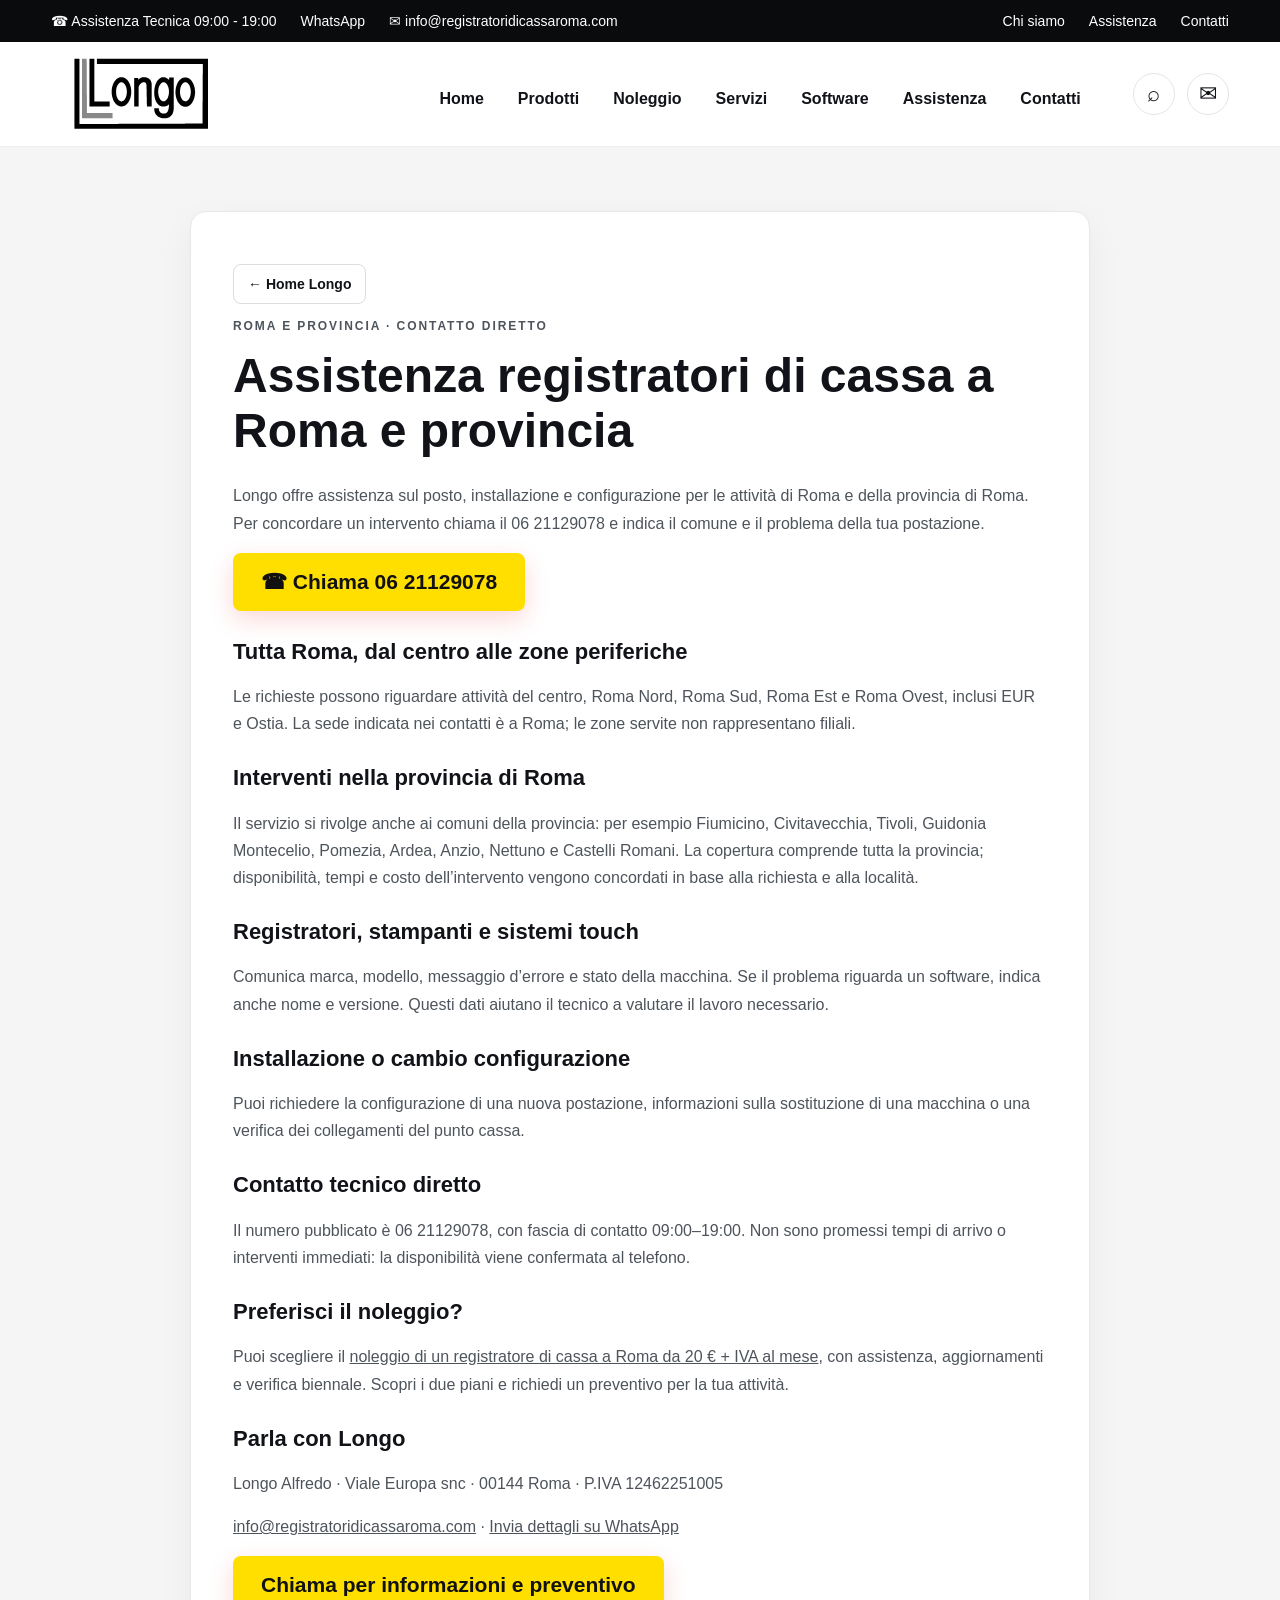
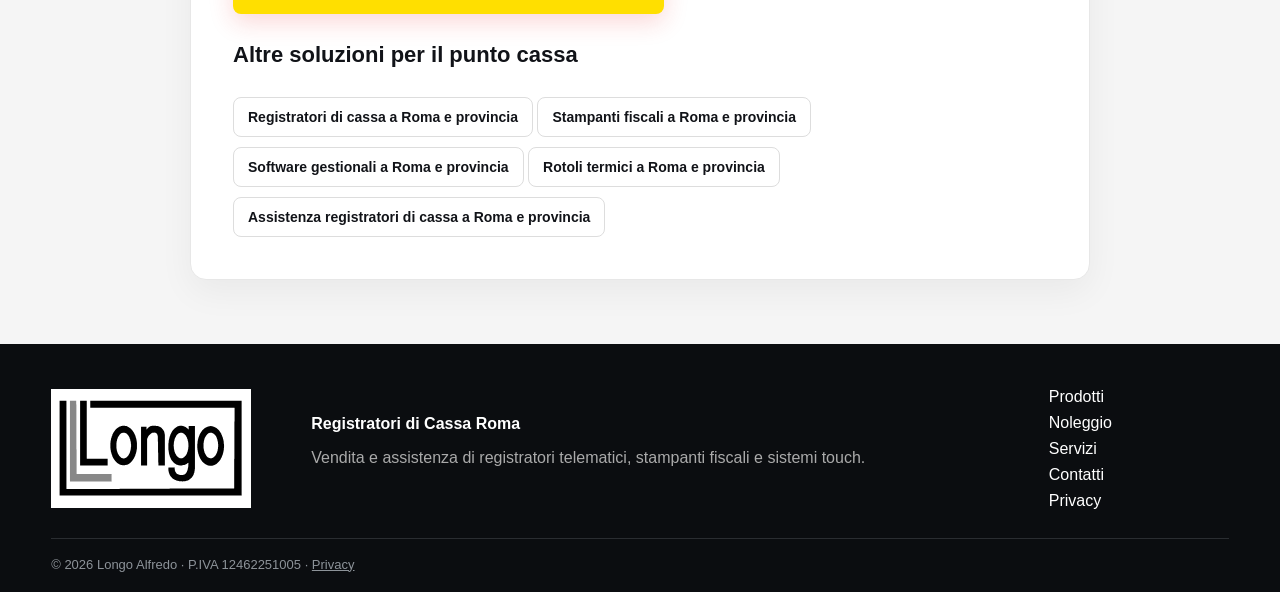
==== assistenza-registratori-roma-provincia.html @ cda4f083 "Ottimizza pagina noleggio per ricerche locali a Roma" ====
<!doctype html><html lang="it"><head><meta charset="utf-8"><meta name="viewport" content="width=device-width,initial-scale=1"><title>Assistenza registratori di cassa a Roma e provincia | Longo</title><meta name="description" content="Assistenza tecnica, installazione e configurazione del punto cassa in tutta Roma e provincia. Contatta Longo al 06 21129078, dalle 09:00 alle 19:00."><meta name="robots" content="index,follow,max-image-preview:large"><link rel="canonical" href="https://www.registratoridicassaroma.com/assistenza-registratori-roma-provincia.html"><link rel="icon" href="assets/logo-longo.svg" type="image/svg+xml"><link rel="stylesheet" href="styles.css"><meta property="og:type" content="website"><meta property="og:locale" content="it_IT"><meta property="og:title" content="Assistenza registratori di cassa a Roma e provincia | Longo"><meta property="og:description" content="Assistenza tecnica, installazione e configurazione del punto cassa in tutta Roma e provincia. Contatta Longo al 06 21129078, dalle 09:00 alle 19:00."><meta property="og:url" content="https://www.registratoridicassaroma.com/assistenza-registratori-roma-provincia.html"><script type="application/ld+json">{"@context":"https://schema.org","@type":"Service","name":"Assistenza registratori di cassa a Roma e provincia","url":"https://www.registratoridicassaroma.com/assistenza-registratori-roma-provincia.html","description":"Assistenza tecnica, installazione e configurazione del punto cassa in tutta Roma e provincia. Contatta Longo al 06 21129078, dalle 09:00 alle 19:00.","areaServed":["Roma","Provincia di Roma"],"provider":{"@type":"LocalBusiness","name":"Longo Registratori di Cassa","url":"https://www.registratoridicassaroma.com/","telephone":"+390621129078","address":{"@type":"PostalAddress","streetAddress":"Viale Europa snc","postalCode":"00144","addressLocality":"Roma","addressCountry":"IT"}}}</script></head><body>
<a class="skip-link" href="index.html#contenuto">Vai al contenuto</a>
<div class="topbar"><div class="container topbar-inner"><div class="top-left"><span>☎ Assistenza Tecnica 09:00 - 19:00</span><a href="https://wa.me/390621129078" target="_blank" rel="noopener">WhatsApp</a><a href="mailto:info@registratoridicassaroma.com">✉ info@registratoridicassaroma.com</a></div><div class="top-right"><a href="index.html#azienda">Chi siamo</a><a href="index.html#assistenza">Assistenza</a><a href="index.html#contatti">Contatti</a></div></div></div>
<header class="header"><div class="container nav-row"><a class="logo" href="index.html#home" aria-label="Longo - Home"><img src="assets/logo-longo.svg" alt="Longo" width="180" height="108"></a><nav id="nav" aria-label="Navigazione principale"><a href="index.html#home">Home</a><a href="index.html#prodotti">Prodotti</a><a href="noleggio-registratori-di-cassa-roma.html">Noleggio</a><a href="index.html#servizi">Servizi</a><a href="index.html#software">Software</a><a href="index.html#assistenza">Assistenza</a><a href="index.html#contatti">Contatti</a></nav><div class="nav-actions"><a href="index.html#prodotti" aria-label="Vai ai prodotti">⌕</a><a href="index.html#contatti" aria-label="Richiedi informazioni">✉</a></div><button id="menu" aria-label="Apri menu" aria-controls="nav" aria-expanded="false">☰</button></div></header>
<main id="contenuto"><section class="legal-page"><div class="container legal-card"><a class="product-link" href="index.html">← Home Longo</a><p class="legal-kicker">ROMA E PROVINCIA · CONTATTO DIRETTO</p><h1>Assistenza registratori di cassa a Roma e provincia</h1><p>Longo offre assistenza sul posto, installazione e configurazione per le attività di Roma e della provincia di Roma. Per concordare un intervento chiama il 06 21129078 e indica il comune e il problema della tua postazione.</p><a class="cta dark" href="tel:+390621129078">☎ Chiama 06 21129078</a><h2>Tutta Roma, dal centro alle zone periferiche</h2><p>Le richieste possono riguardare attività del centro, Roma Nord, Roma Sud, Roma Est e Roma Ovest, inclusi EUR e Ostia. La sede indicata nei contatti è a Roma; le zone servite non rappresentano filiali.</p><h2>Interventi nella provincia di Roma</h2><p>Il servizio si rivolge anche ai comuni della provincia: per esempio Fiumicino, Civitavecchia, Tivoli, Guidonia Montecelio, Pomezia, Ardea, Anzio, Nettuno e Castelli Romani. La copertura comprende tutta la provincia; disponibilità, tempi e costo dell’intervento vengono concordati in base alla richiesta e alla località.</p><h2>Registratori, stampanti e sistemi touch</h2><p>Comunica marca, modello, messaggio d’errore e stato della macchina. Se il problema riguarda un software, indica anche nome e versione. Questi dati aiutano il tecnico a valutare il lavoro necessario.</p><h2>Installazione o cambio configurazione</h2><p>Puoi richiedere la configurazione di una nuova postazione, informazioni sulla sostituzione di una macchina o una verifica dei collegamenti del punto cassa.</p><h2>Contatto tecnico diretto</h2><p>Il numero pubblicato è 06 21129078, con fascia di contatto 09:00–19:00. Non sono promessi tempi di arrivo o interventi immediati: la disponibilità viene confermata al telefono.</p><h2>Preferisci il noleggio?</h2><p>Puoi scegliere il <a href="noleggio-registratori-di-cassa-roma.html">noleggio di un registratore di cassa a Roma da 20 € + IVA al mese</a>, con assistenza, aggiornamenti e verifica biennale. Scopri i due piani e richiedi un preventivo per la tua attività.</p><h2>Parla con Longo</h2><p>Longo Alfredo · Viale Europa snc · 00144 Roma · P.IVA 12462251005</p><p><a href="mailto:info@registratoridicassaroma.com">info@registratoridicassaroma.com</a> · <a href="https://wa.me/390621129078" target="_blank" rel="noopener">Invia dettagli su WhatsApp</a></p><a class="cta dark" href="tel:+390621129078">Chiama per informazioni e preventivo</a><h2>Altre soluzioni per il punto cassa</h2><a class="product-link" href="registratori-di-cassa-roma.html">Registratori di cassa a Roma e provincia</a> <a class="product-link" href="stampanti-fiscali-roma.html">Stampanti fiscali a Roma e provincia</a> <a class="product-link" href="software-gestionali-roma.html">Software gestionali a Roma e provincia</a> <a class="product-link" href="rotoli-termici-roma.html">Rotoli termici a Roma e provincia</a> <a class="product-link" href="assistenza-registratori-roma-provincia.html">Assistenza registratori di cassa a Roma e provincia</a></div></section></main><footer><div class="container footer-row"><img src="assets/logo-longo.svg" alt="Longo" loading="lazy" decoding="async"><div><b>Registratori di Cassa Roma</b><p>Vendita e assistenza di registratori telematici, stampanti fiscali e sistemi touch.</p></div><div><a href="index.html#prodotti">Prodotti</a><a href="noleggio-registratori-di-cassa-roma.html">Noleggio</a><a href="index.html#servizi">Servizi</a><a href="index.html#contatti">Contatti</a><a href="privacy.html">Privacy</a></div></div><div class="container copyright">© 2026 Longo Alfredo · P.IVA 12462251005 · <a href="privacy.html">Privacy</a></div></footer>
<style>.call-mobile{display:none}@media(max-width:768px){body{padding-bottom:76px}.call-mobile{display:block;position:fixed;bottom:0;left:0;right:0;z-index:999;background:#ffdf00;color:#111;text-align:center;padding:18px 12px;font-size:20px;font-weight:800;text-decoration:none;box-shadow:0 -2px 10px #0002;padding-bottom:calc(18px + env(safe-area-inset-bottom))}}</style>
<a class="call-mobile" href="tel:+390621129078" aria-label="Chiama Longo al numero 06 21129078">☎ Chiama ora · 06 21129078</a>
<script src="script.js"></script>
</body>
</html>
---- styles.css ----
:root{--red:#e82020;--black:#0b0d10;--yellow:#ffdf00;--text:#111318;--muted:#5e646c;--line:#e7e7e7}
*{box-sizing:border-box}
html{scroll-behavior:smooth;scroll-padding-top:120px}
body{margin:0;font-family:Arial,Helvetica,sans-serif;color:var(--text);background:#fff}
a{color:inherit;text-decoration:none}
img{display:block;max-width:100%}
.skip-link{position:fixed;left:12px;top:12px;z-index:9999;background:#111;color:#fff;padding:10px 14px;border-radius:8px;transform:translateY(-160%);transition:.2s}
.skip-link:focus{transform:translateY(0)}
a:focus-visible,button:focus-visible{outline:3px solid #1d64d8;outline-offset:3px}
.container{width:min(1410px,92%);margin:auto}
.topbar{background:#090b0d;color:#fff;font-size:14px}
.topbar-inner{min-height:42px;display:flex;align-items:center;justify-content:space-between;gap:20px}
.top-left,.top-right{display:flex;align-items:center;gap:24px}
.topbar a:hover{color:#ffdf00}
.header{position:sticky;top:0;z-index:50;background:#fff;border-bottom:1px solid #eee}
.nav-row{height:104px;display:flex;align-items:center;gap:36px}
.logo{width:180px;flex:0 0 auto}
.logo img{width:100%;height:88px;object-fit:contain;background:#fff}
nav{display:flex;gap:34px;align-items:center;margin-left:auto}
nav a{font-weight:700;font-size:16px;padding:38px 0 28px;position:relative}
nav a.active,nav a:hover{color:var(--red)}
nav a.active:after{content:"";position:absolute;left:0;right:0;bottom:18px;height:3px;background:var(--red)}
.nav-actions{display:flex;gap:12px;margin-left:16px}
.nav-actions a{display:grid;place-items:center;width:42px;height:42px;border:1px solid #e6e6e6;border-radius:50%;font-size:22px;transition:.2s}
.nav-actions a:hover{background:#111;color:#fff;border-color:#111}
#menu{display:none;border:0;background:#111;color:#fff;border-radius:8px;font-size:24px;padding:8px 11px}
.hero{position:relative;background:linear-gradient(90deg,#fff 0%,#fff 42%,#f4f1ec 73%,#e6ded2 100%);overflow:hidden}
.hero-contact-overlay{position:absolute;z-index:4;left:max(4%,calc((100% - 1410px)/2));top:50%;transform:translateY(-50%);display:flex;flex-direction:column;gap:12px;min-width:390px;padding:27px 30px 28px;color:#fff;background:linear-gradient(135deg,rgba(9,11,14,.94),rgba(22,24,28,.82));border:1px solid rgba(255,255,255,.2);border-left:5px solid var(--red);border-radius:14px;box-shadow:0 18px 50px rgba(0,0,0,.38);backdrop-filter:blur(12px)}
.hero-contact-kicker{font-size:12px;font-weight:900;letter-spacing:.18em;color:#ffdf00}
.hero-contact-overlay a{display:flex;align-items:center;gap:12px;color:#fff;line-height:1.15}
.hero-contact-overlay a:hover{color:#ffdf00}
.hero-contact-icon{display:grid;place-items:center;flex:0 0 38px;width:38px;height:38px;border-radius:50%;background:var(--red);font-size:18px}
.hero-contact-overlay b{font-size:clamp(24px,2vw,34px);letter-spacing:-.02em}
.hero-contact-overlay .hero-email b{font-size:17px;letter-spacing:0}
.hero-grid{min-height:500px;display:grid;grid-template-columns:1fr 1.18fr;align-items:center}
.hero-copy{padding:54px 0 34px}
.hero-copy h1{font-size:clamp(54px,5.2vw,84px);line-height:.96;letter-spacing:-4px;margin:0 0 20px;max-width:720px}
.hero-copy h1 strong{display:block;color:var(--red);font-weight:800}
.hero-copy>p{font-size:23px;line-height:1.4;max-width:690px;margin:0 0 28px}
.cta{display:inline-flex;gap:18px;align-items:center;background:linear-gradient(180deg,#f32929,#df1616);color:#fff;font-size:21px;font-weight:800;border-radius:8px;padding:17px 28px;box-shadow:0 8px 24px rgba(232,32,32,.18)}
.cta:hover{transform:translateY(-1px)}
.hero-benefits{display:flex;gap:34px;flex-wrap:wrap;margin-top:48px}
.hero-benefits div{display:flex;flex-direction:column;gap:2px}
.hero-benefits b{font-size:17px}
.hero-benefits small{font-size:15px;color:#42474d}
.hero-visual{position:relative;min-height:500px;display:grid;place-items:center;background:radial-gradient(circle at 68% 56%,rgba(255,255,255,.85),transparent 42%)}
.hero-visual:after{content:"";position:absolute;inset:0;background:linear-gradient(90deg,rgba(255,255,255,.72),rgba(255,255,255,0) 22%);pointer-events:none}
.visual-glow{position:absolute;width:72%;height:72%;border-radius:50%;background:rgba(255,255,255,.7);filter:blur(28px)}
.hero-visual img{position:relative;z-index:2;width:min(620px,85%);max-height:420px;object-fit:contain;filter:drop-shadow(0 26px 30px rgba(0,0,0,.26))}
.hero-note{position:absolute;z-index:3;right:18px;top:125px;color:#fff;font-size:44px;line-height:1.05;font-family:cursive;font-style:italic;text-align:left;text-shadow:0 2px 7px rgba(0,0,0,.4)}
.hero-note:after{content:"";display:block;width:190px;height:6px;background:var(--red);margin-top:18px;transform:rotate(-8deg)}
.brand-strip{background:linear-gradient(180deg,#f7f8fa 0%,#fff 100%);border-top:1px solid #eceef1;border-bottom:1px solid #e3e6ea;padding:26px 0}
.brands-row{min-height:0;display:grid;grid-template-columns:repeat(6,minmax(0,1fr));align-items:stretch;gap:16px}
.brand-slot,.brand-slot.think{height:92px;display:flex;align-items:center;justify-content:center;padding:16px 20px;background:#fff;border:1px solid #e3e6ea;border-radius:12px;box-shadow:0 5px 18px rgba(11,13,16,.055);transition:transform .2s ease,box-shadow .2s ease,border-color .2s ease}
.brand-slot:hover{transform:translateY(-3px);border-color:#d5d9df;box-shadow:0 10px 24px rgba(11,13,16,.1)}
.brand-slot img,.brand-slot.think img{display:block;width:100%;height:54px;max-width:180px;max-height:54px;object-fit:contain}
.brand-slot.think{background:#111;border-color:#111}
.brand-slot.wordmark{flex-direction:column;line-height:1}
.brand-slot.wordmark b{font-size:27px}
.brand-slot.wordmark small{margin-top:8px;font-size:12px;font-weight:800;color:#555}
.categories{padding:26px 0 58px}
.category-grid{display:grid;grid-template-columns:repeat(4,1fr);gap:22px}
.category-card{height:220px;border-radius:9px;overflow:hidden;position:relative;background:#222}
.category-card img{width:100%;height:100%;object-fit:cover;background:#efe9df}
.category-card .shade{position:absolute;inset:0;background:linear-gradient(90deg,rgba(0,0,0,.78),rgba(0,0,0,.12))}
.category-card h2{position:absolute;left:24px;bottom:50px;color:#fff;font-size:31px;line-height:1.05;margin:0}
.category-card span{position:absolute;left:22px;bottom:18px;width:43px;height:43px;border-radius:50%;background:#fff;color:#111;display:grid;place-items:center;font-size:26px}
.dark-card{background:linear-gradient(145deg,#3a3026,#181818)}
.drawer-art{position:absolute;left:18%;right:8%;bottom:35px;height:84px;background:#111;border-radius:8px;box-shadow:0 18px 24px rgba(0,0,0,.4)}
.drawer-art:after{content:"";position:absolute;width:14px;height:14px;border:3px solid #aa7a38;border-radius:50%;left:55%;top:34px}
.section-title span,.software span,.assistance span,.contact span{font-size:13px;color:var(--red);font-weight:900;letter-spacing:.16em}
.section-title h2,.software h2,.assistance h2,.contact h2{font-size:42px;line-height:1.05;margin:8px 0 28px}
.products-section{padding:70px 0;background:#f7f7f7}
.product-grid{display:grid;grid-template-columns:repeat(3,1fr);gap:22px}
.product-grid article{background:#fff;border:1px solid var(--line);border-radius:14px;padding:22px;box-shadow:0 10px 28px rgba(0,0,0,.05);display:flex;flex-direction:column}
.product-grid img{height:230px;width:100%;object-fit:contain}
.product-grid b{color:var(--red);font-size:12px;letter-spacing:.12em}
.product-grid h3{font-size:25px;margin:7px 0}
.product-grid p{color:var(--muted);flex:1}
.product-link{display:inline-flex;align-items:center;justify-content:center;margin-top:10px;border:1px solid #ddd;border-radius:8px;padding:11px 14px;font-weight:800;font-size:14px}
.product-link:hover{border-color:#111;background:#111;color:#fff}
.services{padding:72px 0}
.service-grid{display:grid;grid-template-columns:repeat(4,1fr);gap:18px}
.service-grid article{border:1px solid var(--line);padding:25px;border-radius:12px}
.service-grid article>b{font-size:28px;color:var(--red)}
.service-grid h3{font-size:22px;margin:10px 0 5px}
.service-grid p{color:var(--muted);margin:0}
.software{padding:60px 0;background:#111;color:#fff}
.split{display:flex;align-items:center;justify-content:space-between;gap:40px}
.software p,.assistance p{font-size:18px;max-width:700px}
.cta.dark{background:var(--yellow);color:#111}
.assistance{padding:64px 0;background:#f3f3f3}
.phone-card{display:flex;align-items:center;gap:10px;background:#fff;border:2px solid #1b873d;border-radius:12px;padding:16px 22px;color:#126f34;font-size:24px}
.phone-card small{font-size:13px;color:#555}
.contact{padding:70px 0;background:var(--yellow)}
.contact-grid{display:grid;grid-template-columns:1fr 1fr;gap:60px;align-items:center}
.contact p{font-size:18px;line-height:1.6}
.contact-cards{display:grid;gap:14px}
.contact-cards a{background:#fff;border-radius:10px;padding:18px 20px;display:flex;flex-direction:column}
.contact-cards small{font-size:11px;color:#777;letter-spacing:.12em}
.contact-cards b{font-size:20px}
footer{background:#0b0d10;color:#fff;padding:44px 0 20px}
.footer-row{display:grid;grid-template-columns:220px 1fr 180px;gap:40px;align-items:center}
.footer-row img{width:200px;background:var(--yellow)}
.footer-row p{color:#aaa;max-width:620px}
.footer-row>div:last-child{display:flex;flex-direction:column;gap:8px}
.copyright{border-top:1px solid #2a2d31;margin-top:28px;padding-top:18px;color:#8d9399;font-size:13px}
.copyright a{text-decoration:underline}
.legal-page{background:#f5f5f5;padding:64px 0}
.legal-card{max-width:900px;background:#fff;border:1px solid var(--line);border-radius:16px;padding:42px;box-shadow:0 12px 35px rgba(0,0,0,.05)}
.legal-kicker{color:var(--red);font-size:12px;font-weight:900;letter-spacing:.16em}
.legal-card h1{font-size:48px;margin:8px 0 24px}
.legal-card h2{font-size:22px;margin-top:28px}
.legal-card p{color:#4e545b;line-height:1.7}
.legal-card p a{text-decoration:underline}
.legal-note{font-size:13px}
@media(max-width:1180px){nav{gap:18px}
.nav-actions{display:none}
.hero-grid{grid-template-columns:1fr 1fr}
.hero-copy h1{font-size:58px}
.hero-note{font-size:34px}
.brands-row{grid-template-columns:repeat(3,minmax(0,1fr));padding:0}
.category-grid{grid-template-columns:repeat(2,1fr)}
}
@media(max-width:820px){.top-right{display:none}
.hero-contact-overlay{left:4%;right:4%;top:auto;bottom:12px;transform:none;min-width:0;padding:12px 14px;gap:7px;border-left-width:4px;border-radius:10px}
.hero-contact-kicker{display:none}
.hero-contact-overlay a{gap:8px}
.hero-contact-icon{flex-basis:30px;width:30px;height:30px;font-size:14px}
.hero-contact-overlay b{font-size:19px}
.hero-contact-overlay .hero-email b{font-size:13px}
.top-left{gap:12px;flex-wrap:wrap;padding:8px 0}
.nav-row{height:84px}
.logo{width:150px}
.logo img{height:70px}
#menu{display:block;margin-left:auto}
nav{display:none;position:absolute;top:84px;left:4%;right:4%;background:#fff;border:1px solid #eee;border-radius:10px;padding:12px;flex-direction:column;align-items:stretch;box-shadow:0 16px 30px rgba(0,0,0,.12)}
nav.open{display:flex}
nav a{padding:12px}
nav a.active:after{display:none}
.hero-grid{grid-template-columns:1fr}
.hero-copy{padding-top:40px}
.hero-visual{min-height:380px}
.hero-note{right:12px;top:80px}
.hero-benefits{margin-top:32px}
.brands-row{grid-template-columns:repeat(2,minmax(0,1fr))}
.category-grid,.product-grid,.service-grid,.contact-grid{grid-template-columns:1fr}
.split{flex-direction:column;align-items:flex-start}
.footer-row{grid-template-columns:1fr}
.footer-row img{width:170px}
.legal-card{padding:28px}
.legal-card h1{font-size:38px}
}
@media(max-width:520px){.top-left a:nth-child(3){display:none}
.hero-copy h1{font-size:44px;letter-spacing:-2px}
.hero-copy>p{font-size:18px}
.hero-note{font-size:27px}
.hero-benefits{display:grid;grid-template-columns:1fr 1fr;gap:16px}
.brand-strip{padding:18px 0}
.brands-row{grid-template-columns:repeat(2,minmax(0,1fr));gap:10px}
.brand-slot,.brand-slot.think{height:78px;padding:12px 14px}
.brand-slot img,.brand-slot.think img{height:46px;max-height:46px}
.brand-slot.wordmark b{font-size:20px}
.category-card{height:190px}
.category-card h2{font-size:26px}
.section-title h2,.software h2,.assistance h2,.contact h2{font-size:34px}
.contact-cards b{font-size:16px;word-break:break-word}
.legal-card h1{font-size:32px}
}

/* Noleggio */
.rental-home{background:#111;color:#fff;padding:42px 0}.rental-home p{font-size:18px;line-height:1.6;max-width:850px}.rental-home .section-title span{color:#ffdf00}.rental-home h2{margin-bottom:18px}
.rental-hero{padding:64px 0;background:#f5f5f5}.rental-intro{display:grid;grid-template-columns:1.25fr 1fr;gap:48px;align-items:center}.rental-intro h1{font-size:clamp(32px,4vw,58px);line-height:1.08;margin:14px 0 24px}.rental-intro p{font-size:18px;line-height:1.65}.rental-intro img{width:100%;height:auto;max-height:420px;object-fit:contain;border-radius:16px}.rental-section{padding:64px 0}.rental-light{background:#f5f5f5}.rental-plans{display:grid;grid-template-columns:1fr 1fr;gap:24px}.rental-plan{border:2px solid #ddd;border-radius:16px;padding:32px}.rental-plus{border-color:#111;background:#111;color:#fff}.rental-plus .legal-kicker{color:#ffdf00}.rental-plan h3{font-size:26px;margin:12px 0}.rental-price{font-size:48px;font-weight:800;margin:18px 0}.rental-price span{font-size:18px;font-weight:400;display:block}.rental-plan li{margin:12px 0;line-height:1.5}.rental-plan p:not(.rental-price){line-height:1.6}.rental-note{font-size:16px;line-height:1.6;color:#555}.rental-reading{max-width:940px}.rental-reading h2{font-size:32px;line-height:1.2;margin:32px 0 18px}.rental-reading p,.rental-reading li{font-size:18px;line-height:1.7}.rental-reading li{margin-bottom:18px}.rental-faq details{padding:20px 0;border-bottom:1px solid #ddd}.rental-faq summary{font-size:18px;font-weight:700;cursor:pointer}.rental-faq details p{margin-bottom:0}
@media(min-width:821px) and (max-width:1020px){nav{gap:12px}.nav-row{gap:18px}.logo{width:140px}nav a{font-size:14px}}
@media(max-width:820px){.rental-intro,.rental-plans{grid-template-columns:1fr}.rental-hero,.rental-section{padding:40px 0}.rental-intro{gap:28px}.rental-plan{padding:24px}.rental-intro img{max-height:280px}.rental-intro .cta,.rental-reading .cta{font-size:18px;padding:16px 20px}.rental-reading h2{font-size:28px}}
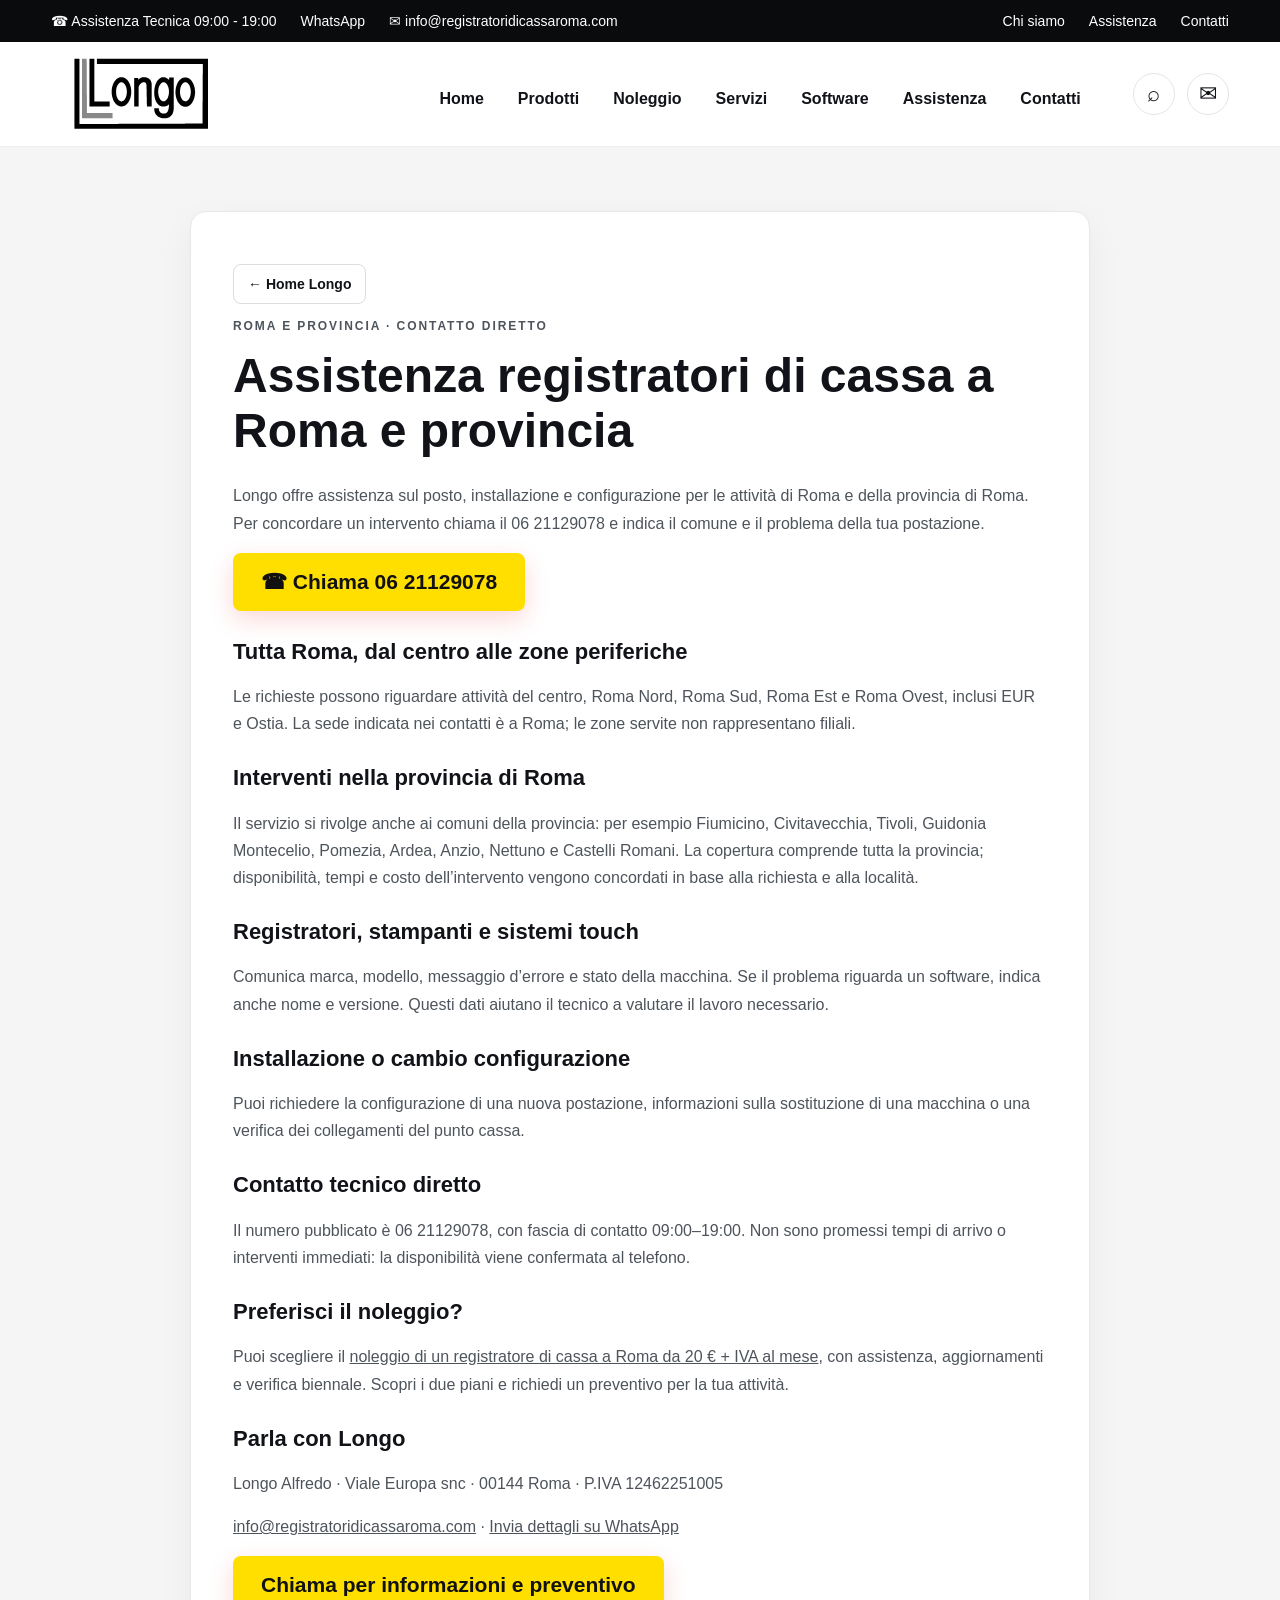
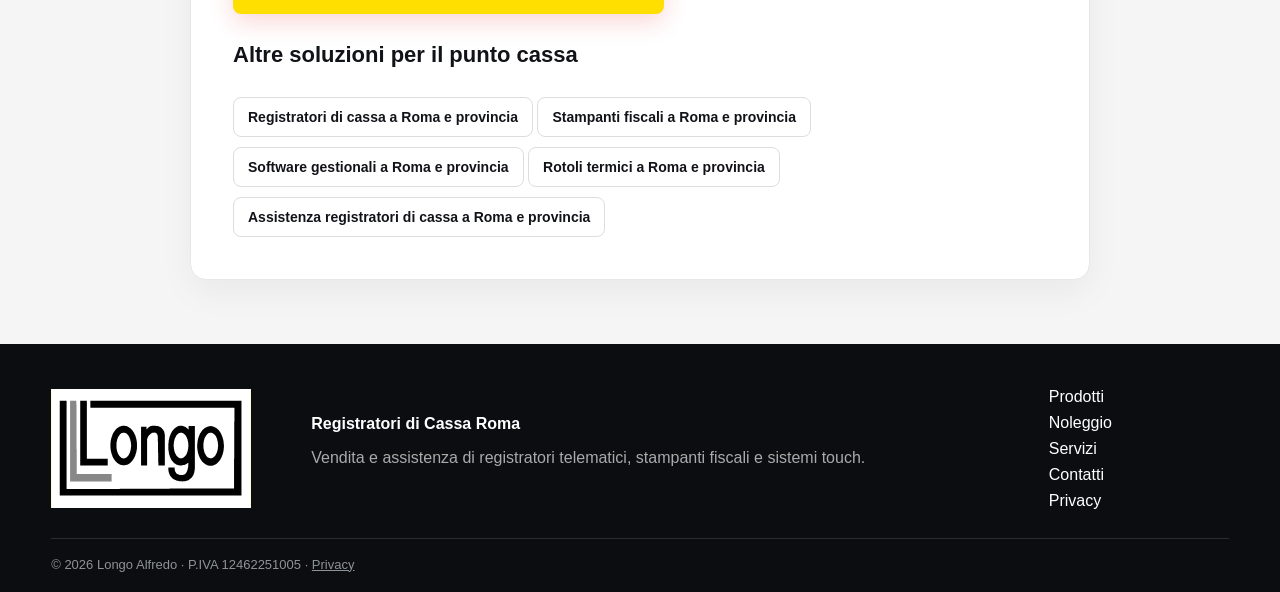
==== commit 57ba4e7b: "Aggiungi BreadcrumbList alle cinque pagine servizio" ====
--- a/assistenza-registratori-roma-provincia.html
+++ b/assistenza-registratori-roma-provincia.html
@@ -1,5 +1,5 @@
-<!doctype html><html lang="it"><head><meta charset="utf-8"><meta name="viewport" content="width=device-width,initial-scale=1"><title>Assistenza registratori di cassa a Roma e provincia | Longo</title><meta name="description" content="Assistenza tecnica, installazione e configurazione del punto cassa in tutta Roma e provincia. Contatta Longo al 06 21129078, dalle 09:00 alle 19:00."><meta name="robots" content="index,follow,max-image-preview:large"><link rel="canonical" href="https://www.registratoridicassaroma.com/assistenza-registratori-roma-provincia.html"><link rel="icon" href="assets/logo-longo.svg" type="image/svg+xml"><link rel="stylesheet" href="styles.css"><meta property="og:type" content="website"><meta property="og:locale" content="it_IT"><meta property="og:title" content="Assistenza registratori di cassa a Roma e provincia | Longo"><meta property="og:description" content="Assistenza tecnica, installazione e configurazione del punto cassa in tutta Roma e provincia. Contatta Longo al 06 21129078, dalle 09:00 alle 19:00."><meta property="og:url" content="https://www.registratoridicassaroma.com/assistenza-registratori-roma-provincia.html"><script type="application/ld+json">{"@context":"https://schema.org","@type":"Service","name":"Assistenza registratori di cassa a Roma e provincia","url":"https://www.registratoridicassaroma.com/assistenza-registratori-roma-provincia.html","description":"Assistenza tecnica, installazione e configurazione del punto cassa in tutta Roma e provincia. Contatta Longo al 06 21129078, dalle 09:00 alle 19:00.","areaServed":["Roma","Provincia di Roma"],"provider":{"@type":"LocalBusiness","name":"Longo Registratori di Cassa","url":"https://www.registratoridicassaroma.com/","telephone":"+390621129078","address":{"@type":"PostalAddress","streetAddress":"Viale Europa snc","postalCode":"00144","addressLocality":"Roma","addressCountry":"IT"}}}</script></head><body>
-<a class="skip-link" href="index.html#contenuto">Vai al contenuto</a>
+<!doctype html><html lang="it"><head><meta charset="utf-8"><meta name="viewport" content="width=device-width,initial-scale=1"><title>Assistenza registratori di cassa a Roma e provincia | Longo</title><meta name="description" content="Assistenza tecnica, installazione e configurazione del punto cassa in tutta Roma e provincia. Contatta Longo al 06 21129078, dalle 09:00 alle 19:00."><meta name="robots" content="index,follow,max-image-preview:large"><link rel="canonical" href="https://www.registratoridicassaroma.com/assistenza-registratori-roma-provincia.html"><link rel="icon" href="assets/logo-longo.svg" type="image/svg+xml"><link rel="stylesheet" href="styles.css"><meta property="og:type" content="website"><meta property="og:locale" content="it_IT"><meta property="og:title" content="Assistenza registratori di cassa a Roma e provincia | Longo"><meta property="og:description" content="Assistenza tecnica, installazione e configurazione del punto cassa in tutta Roma e provincia. Contatta Longo al 06 21129078, dalle 09:00 alle 19:00."><meta property="og:url" content="https://www.registratoridicassaroma.com/assistenza-registratori-roma-provincia.html"><script type="application/ld+json">{"@context":"https://schema.org","@type":"Service","name":"Assistenza registratori di cassa a Roma e provincia","url":"https://www.registratoridicassaroma.com/assistenza-registratori-roma-provincia.html","description":"Assistenza tecnica, installazione e configurazione del punto cassa in tutta Roma e provincia. Contatta Longo al 06 21129078, dalle 09:00 alle 19:00.","areaServed":["Roma","Provincia di Roma"],"provider":{"@type":"LocalBusiness","name":"Longo Registratori di Cassa","url":"https://www.registratoridicassaroma.com/","telephone":"+390621129078","address":{"@type":"PostalAddress","streetAddress":"Viale Europa snc","postalCode":"00144","addressLocality":"Roma","addressCountry":"IT"}}}</script><script type="application/ld+json">{"@context":"https://schema.org","@type":"BreadcrumbList","itemListElement":[{"@type":"ListItem","position":1,"name":"Home","item":"https://www.registratoridicassaroma.com/"},{"@type":"ListItem","position":2,"name":"Assistenza registratori di cassa a Roma e provincia","item":"https://www.registratoridicassaroma.com/assistenza-registratori-roma-provincia.html"}]}</script></head><body>
+<a class="skip-link" href="#contenuto">Vai al contenuto</a>
 <div class="topbar"><div class="container topbar-inner"><div class="top-left"><span>☎ Assistenza Tecnica 09:00 - 19:00</span><a href="https://wa.me/390621129078" target="_blank" rel="noopener">WhatsApp</a><a href="mailto:info@registratoridicassaroma.com">✉ info@registratoridicassaroma.com</a></div><div class="top-right"><a href="index.html#azienda">Chi siamo</a><a href="index.html#assistenza">Assistenza</a><a href="index.html#contatti">Contatti</a></div></div></div>
 <header class="header"><div class="container nav-row"><a class="logo" href="index.html#home" aria-label="Longo - Home"><img src="assets/logo-longo.svg" alt="Longo" width="180" height="108"></a><nav id="nav" aria-label="Navigazione principale"><a href="index.html#home">Home</a><a href="index.html#prodotti">Prodotti</a><a href="noleggio-registratori-di-cassa-roma.html">Noleggio</a><a href="index.html#servizi">Servizi</a><a href="index.html#software">Software</a><a href="index.html#assistenza">Assistenza</a><a href="index.html#contatti">Contatti</a></nav><div class="nav-actions"><a href="index.html#prodotti" aria-label="Vai ai prodotti">⌕</a><a href="index.html#contatti" aria-label="Richiedi informazioni">✉</a></div><button id="menu" aria-label="Apri menu" aria-controls="nav" aria-expanded="false">☰</button></div></header>
 <main id="contenuto"><section class="legal-page"><div class="container legal-card"><a class="product-link" href="index.html">← Home Longo</a><p class="legal-kicker">ROMA E PROVINCIA · CONTATTO DIRETTO</p><h1>Assistenza registratori di cassa a Roma e provincia</h1><p>Longo offre assistenza sul posto, installazione e configurazione per le attività di Roma e della provincia di Roma. Per concordare un intervento chiama il 06 21129078 e indica il comune e il problema della tua postazione.</p><a class="cta dark" href="tel:+390621129078">☎ Chiama 06 21129078</a><h2>Tutta Roma, dal centro alle zone periferiche</h2><p>Le richieste possono riguardare attività del centro, Roma Nord, Roma Sud, Roma Est e Roma Ovest, inclusi EUR e Ostia. La sede indicata nei contatti è a Roma; le zone servite non rappresentano filiali.</p><h2>Interventi nella provincia di Roma</h2><p>Il servizio si rivolge anche ai comuni della provincia: per esempio Fiumicino, Civitavecchia, Tivoli, Guidonia Montecelio, Pomezia, Ardea, Anzio, Nettuno e Castelli Romani. La copertura comprende tutta la provincia; disponibilità, tempi e costo dell’intervento vengono concordati in base alla richiesta e alla località.</p><h2>Registratori, stampanti e sistemi touch</h2><p>Comunica marca, modello, messaggio d’errore e stato della macchina. Se il problema riguarda un software, indica anche nome e versione. Questi dati aiutano il tecnico a valutare il lavoro necessario.</p><h2>Installazione o cambio configurazione</h2><p>Puoi richiedere la configurazione di una nuova postazione, informazioni sulla sostituzione di una macchina o una verifica dei collegamenti del punto cassa.</p><h2>Contatto tecnico diretto</h2><p>Il numero pubblicato è 06 21129078, con fascia di contatto 09:00–19:00. Non sono promessi tempi di arrivo o interventi immediati: la disponibilità viene confermata al telefono.</p><h2>Preferisci il noleggio?</h2><p>Puoi scegliere il <a href="noleggio-registratori-di-cassa-roma.html">noleggio di un registratore di cassa a Roma da 20 € + IVA al mese</a>, con assistenza, aggiornamenti e verifica biennale. Scopri i due piani e richiedi un preventivo per la tua attività.</p><h2>Parla con Longo</h2><p>Longo Alfredo · Viale Europa snc · 00144 Roma · P.IVA 12462251005</p><p><a href="mailto:info@registratoridicassaroma.com">info@registratoridicassaroma.com</a> · <a href="https://wa.me/390621129078" target="_blank" rel="noopener">Invia dettagli su WhatsApp</a></p><a class="cta dark" href="tel:+390621129078">Chiama per informazioni e preventivo</a><h2>Altre soluzioni per il punto cassa</h2><a class="product-link" href="registratori-di-cassa-roma.html">Registratori di cassa a Roma e provincia</a> <a class="product-link" href="stampanti-fiscali-roma.html">Stampanti fiscali a Roma e provincia</a> <a class="product-link" href="software-gestionali-roma.html">Software gestionali a Roma e provincia</a> <a class="product-link" href="rotoli-termici-roma.html">Rotoli termici a Roma e provincia</a> <a class="product-link" href="assistenza-registratori-roma-provincia.html">Assistenza registratori di cassa a Roma e provincia</a></div></section></main><footer><div class="container footer-row"><img src="assets/logo-longo.svg" alt="Longo" loading="lazy" decoding="async"><div><b>Registratori di Cassa Roma</b><p>Vendita e assistenza di registratori telematici, stampanti fiscali e sistemi touch.</p></div><div><a href="index.html#prodotti">Prodotti</a><a href="noleggio-registratori-di-cassa-roma.html">Noleggio</a><a href="index.html#servizi">Servizi</a><a href="index.html#contatti">Contatti</a><a href="privacy.html">Privacy</a></div></div><div class="container copyright">© 2026 Longo Alfredo · P.IVA 12462251005 · <a href="privacy.html">Privacy</a></div></footer>
--- a/styles.css
+++ b/styles.css
@@ -101,7 +101,7 @@
 .contact-cards b{font-size:20px}
 footer{background:#0b0d10;color:#fff;padding:44px 0 20px}
 .footer-row{display:grid;grid-template-columns:220px 1fr 180px;gap:40px;align-items:center}
-.footer-row img{width:200px;background:var(--yellow)}
+.footer-row img{width:200px;height:auto;object-fit:contain;background:var(--yellow)}
 .footer-row p{color:#aaa;max-width:620px}
 .footer-row>div:last-child{display:flex;flex-direction:column;gap:8px}
 .copyright{border-top:1px solid #2a2d31;margin-top:28px;padding-top:18px;color:#8d9399;font-size:13px}
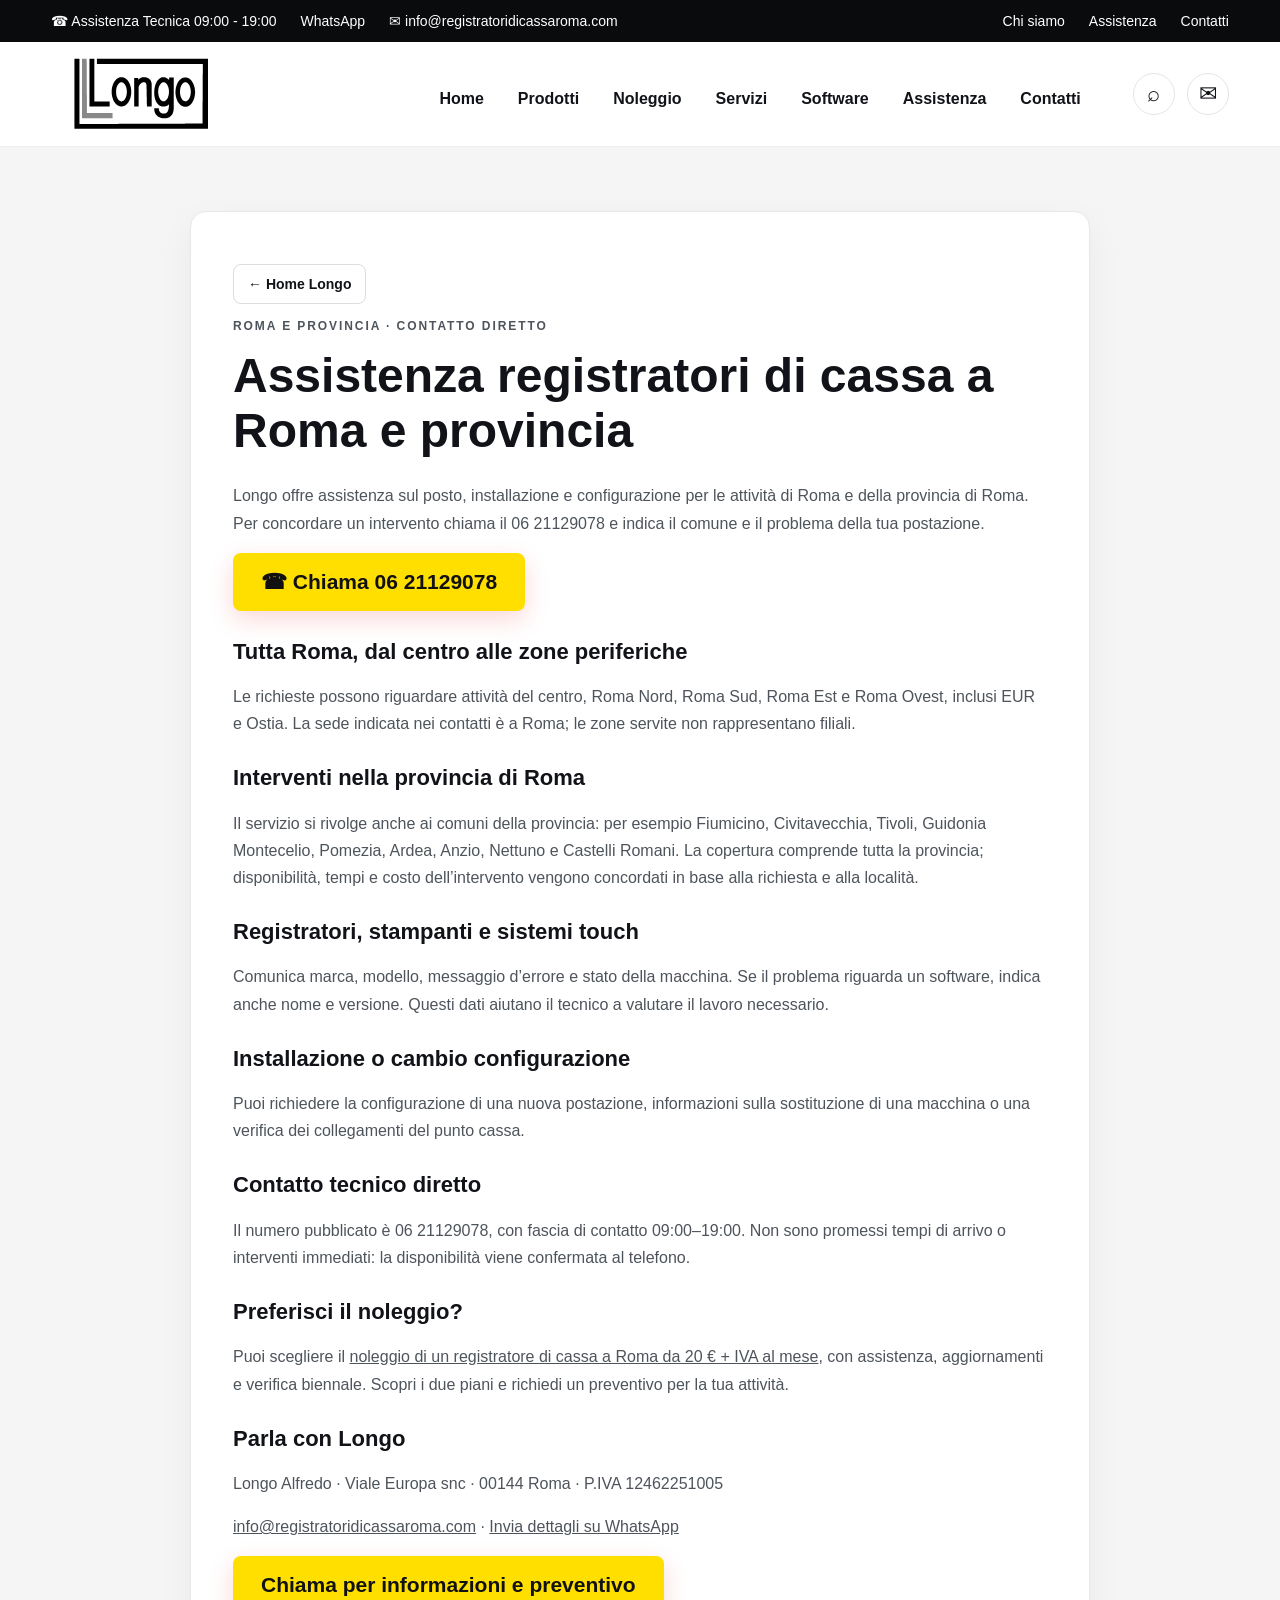
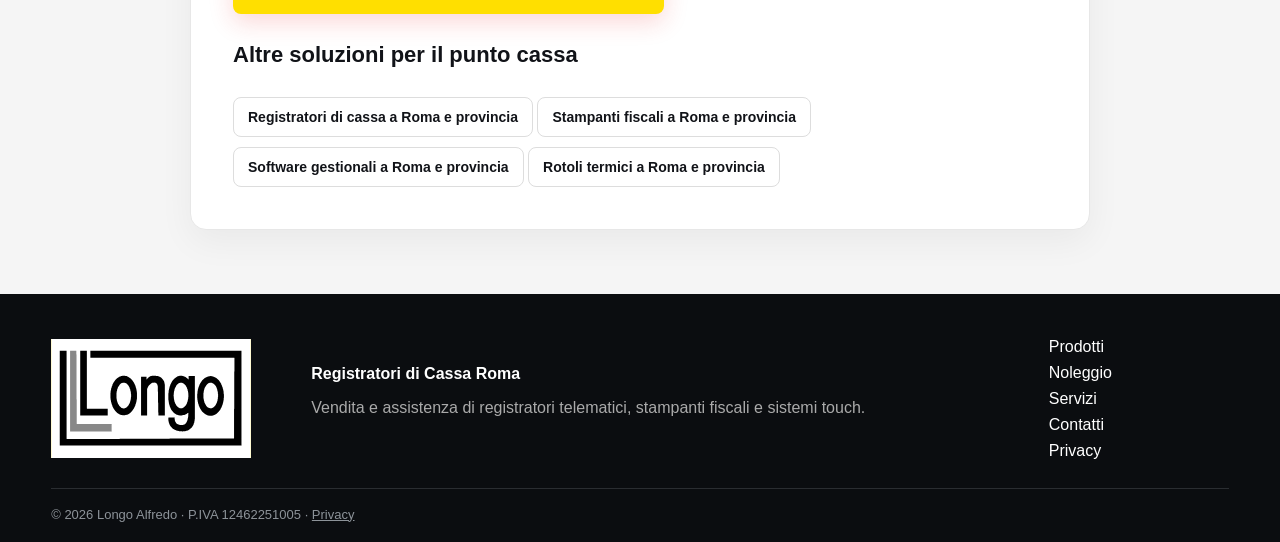
==== commit 1fd259c5: "Correggi CTA software e rimuovi self-link dalle pagine servizio" ====
--- a/assistenza-registratori-roma-provincia.html
+++ b/assistenza-registratori-roma-provincia.html
@@ -1,8 +1,19 @@
-<!doctype html><html lang="it"><head><meta charset="utf-8"><meta name="viewport" content="width=device-width,initial-scale=1"><title>Assistenza registratori di cassa a Roma e provincia | Longo</title><meta name="description" content="Assistenza tecnica, installazione e configurazione del punto cassa in tutta Roma e provincia. Contatta Longo al 06 21129078, dalle 09:00 alle 19:00."><meta name="robots" content="index,follow,max-image-preview:large"><link rel="canonical" href="https://www.registratoridicassaroma.com/assistenza-registratori-roma-provincia.html"><link rel="icon" href="assets/logo-longo.svg" type="image/svg+xml"><link rel="stylesheet" href="styles.css"><meta property="og:type" content="website"><meta property="og:locale" content="it_IT"><meta property="og:title" content="Assistenza registratori di cassa a Roma e provincia | Longo"><meta property="og:description" content="Assistenza tecnica, installazione e configurazione del punto cassa in tutta Roma e provincia. Contatta Longo al 06 21129078, dalle 09:00 alle 19:00."><meta property="og:url" content="https://www.registratoridicassaroma.com/assistenza-registratori-roma-provincia.html"><script type="application/ld+json">{"@context":"https://schema.org","@type":"Service","name":"Assistenza registratori di cassa a Roma e provincia","url":"https://www.registratoridicassaroma.com/assistenza-registratori-roma-provincia.html","description":"Assistenza tecnica, installazione e configurazione del punto cassa in tutta Roma e provincia. Contatta Longo al 06 21129078, dalle 09:00 alle 19:00.","areaServed":["Roma","Provincia di Roma"],"provider":{"@type":"LocalBusiness","name":"Longo Registratori di Cassa","url":"https://www.registratoridicassaroma.com/","telephone":"+390621129078","address":{"@type":"PostalAddress","streetAddress":"Viale Europa snc","postalCode":"00144","addressLocality":"Roma","addressCountry":"IT"}}}</script><script type="application/ld+json">{"@context":"https://schema.org","@type":"BreadcrumbList","itemListElement":[{"@type":"ListItem","position":1,"name":"Home","item":"https://www.registratoridicassaroma.com/"},{"@type":"ListItem","position":2,"name":"Assistenza registratori di cassa a Roma e provincia","item":"https://www.registratoridicassaroma.com/assistenza-registratori-roma-provincia.html"}]}</script></head><body>
+<!doctype html><html lang="it"><head><meta charset="utf-8"><meta name="viewport" content="width=device-width,initial-scale=1"><title>Assistenza registratori di cassa a Roma e provincia | Longo</title><meta name="description" content="Assistenza tecnica, installazione e configurazione del punto cassa in tutta Roma e provincia. Contatta Longo al 06 21129078, dalle 09:00 alle 19:00."><meta name="robots" content="index,follow,max-image-preview:large"><link rel="canonical" href="https://www.registratoridicassaroma.com/assistenza-registratori-roma-provincia.html"><link rel="icon" href="assets/logo-longo.svg" type="image/svg+xml"><link rel="stylesheet" href="styles.css"><meta property="og:type" content="website"><meta property="og:locale" content="it_IT"><meta property="og:title" content="Assistenza registratori di cassa a Roma e provincia | Longo"><meta property="og:description" content="Assistenza tecnica, installazione e configurazione del punto cassa in tutta Roma e provincia. Contatta Longo al 06 21129078, dalle 09:00 alle 19:00."><meta property="og:url" content="https://www.registratoridicassaroma.com/assistenza-registratori-roma-provincia.html"><script type="application/ld+json">{"@context":"https://schema.org","@type":"Service","name":"Assistenza registratori di cassa a Roma e provincia","url":"https://www.registratoridicassaroma.com/assistenza-registratori-roma-provincia.html","description":"Assistenza tecnica, installazione e configurazione del punto cassa in tutta Roma e provincia. Contatta Longo al 06 21129078, dalle 09:00 alle 19:00.","areaServed":["Roma","Provincia di Roma"],"provider":{"@type":"LocalBusiness","name":"Longo Registratori di Cassa","url":"https://www.registratoridicassaroma.com/","telephone":"+390621129078","address":{"@type":"PostalAddress","streetAddress":"Viale Europa snc","postalCode":"00144","addressLocality":"Roma","addressCountry":"IT"}}}</script><script type="application/ld+json">{"@context":"https://schema.org","@type":"BreadcrumbList","itemListElement":[{"@type":"ListItem","position":1,"name":"Home","item":"https://www.registratoridicassaroma.com/"},{"@type":"ListItem","position":2,"name":"Assistenza registratori di cassa a Roma e provincia","item":"https://www.registratoridicassaroma.com/assistenza-registratori-roma-provincia.html"}]}</script><meta property="og:site_name" content="Longo Registratori di Cassa">
+<meta property="og:image" content="https://www.registratoridicassaroma.com/assets/hero-home-2026-09-18.webp">
+<meta property="og:image:type" content="image/webp">
+<meta property="og:image:width" content="1672">
+<meta property="og:image:height" content="942">
+<meta property="og:image:alt" content="Sistema touch POS con stampante fiscale e cassetto portadenaro">
+<meta name="twitter:card" content="summary_large_image">
+<meta name="twitter:title" content="Assistenza registratori di cassa a Roma e provincia | Longo">
+<meta name="twitter:description" content="Assistenza tecnica, installazione e configurazione del punto cassa in tutta Roma e provincia. Contatta Longo al 06 21129078, dalle 09:00 alle 19:00.">
+<meta name="twitter:image" content="https://www.registratoridicassaroma.com/assets/hero-home-2026-09-18.webp">
+<meta name="twitter:image:alt" content="Sistema touch POS con stampante fiscale e cassetto portadenaro">
+</head><body>
 <a class="skip-link" href="#contenuto">Vai al contenuto</a>
 <div class="topbar"><div class="container topbar-inner"><div class="top-left"><span>☎ Assistenza Tecnica 09:00 - 19:00</span><a href="https://wa.me/390621129078" target="_blank" rel="noopener">WhatsApp</a><a href="mailto:info@registratoridicassaroma.com">✉ info@registratoridicassaroma.com</a></div><div class="top-right"><a href="index.html#azienda">Chi siamo</a><a href="index.html#assistenza">Assistenza</a><a href="index.html#contatti">Contatti</a></div></div></div>
 <header class="header"><div class="container nav-row"><a class="logo" href="index.html#home" aria-label="Longo - Home"><img src="assets/logo-longo.svg" alt="Longo" width="180" height="108"></a><nav id="nav" aria-label="Navigazione principale"><a href="index.html#home">Home</a><a href="index.html#prodotti">Prodotti</a><a href="noleggio-registratori-di-cassa-roma.html">Noleggio</a><a href="index.html#servizi">Servizi</a><a href="index.html#software">Software</a><a href="index.html#assistenza">Assistenza</a><a href="index.html#contatti">Contatti</a></nav><div class="nav-actions"><a href="index.html#prodotti" aria-label="Vai ai prodotti">⌕</a><a href="index.html#contatti" aria-label="Richiedi informazioni">✉</a></div><button id="menu" aria-label="Apri menu" aria-controls="nav" aria-expanded="false">☰</button></div></header>
-<main id="contenuto"><section class="legal-page"><div class="container legal-card"><a class="product-link" href="index.html">← Home Longo</a><p class="legal-kicker">ROMA E PROVINCIA · CONTATTO DIRETTO</p><h1>Assistenza registratori di cassa a Roma e provincia</h1><p>Longo offre assistenza sul posto, installazione e configurazione per le attività di Roma e della provincia di Roma. Per concordare un intervento chiama il 06 21129078 e indica il comune e il problema della tua postazione.</p><a class="cta dark" href="tel:+390621129078">☎ Chiama 06 21129078</a><h2>Tutta Roma, dal centro alle zone periferiche</h2><p>Le richieste possono riguardare attività del centro, Roma Nord, Roma Sud, Roma Est e Roma Ovest, inclusi EUR e Ostia. La sede indicata nei contatti è a Roma; le zone servite non rappresentano filiali.</p><h2>Interventi nella provincia di Roma</h2><p>Il servizio si rivolge anche ai comuni della provincia: per esempio Fiumicino, Civitavecchia, Tivoli, Guidonia Montecelio, Pomezia, Ardea, Anzio, Nettuno e Castelli Romani. La copertura comprende tutta la provincia; disponibilità, tempi e costo dell’intervento vengono concordati in base alla richiesta e alla località.</p><h2>Registratori, stampanti e sistemi touch</h2><p>Comunica marca, modello, messaggio d’errore e stato della macchina. Se il problema riguarda un software, indica anche nome e versione. Questi dati aiutano il tecnico a valutare il lavoro necessario.</p><h2>Installazione o cambio configurazione</h2><p>Puoi richiedere la configurazione di una nuova postazione, informazioni sulla sostituzione di una macchina o una verifica dei collegamenti del punto cassa.</p><h2>Contatto tecnico diretto</h2><p>Il numero pubblicato è 06 21129078, con fascia di contatto 09:00–19:00. Non sono promessi tempi di arrivo o interventi immediati: la disponibilità viene confermata al telefono.</p><h2>Preferisci il noleggio?</h2><p>Puoi scegliere il <a href="noleggio-registratori-di-cassa-roma.html">noleggio di un registratore di cassa a Roma da 20 € + IVA al mese</a>, con assistenza, aggiornamenti e verifica biennale. Scopri i due piani e richiedi un preventivo per la tua attività.</p><h2>Parla con Longo</h2><p>Longo Alfredo · Viale Europa snc · 00144 Roma · P.IVA 12462251005</p><p><a href="mailto:info@registratoridicassaroma.com">info@registratoridicassaroma.com</a> · <a href="https://wa.me/390621129078" target="_blank" rel="noopener">Invia dettagli su WhatsApp</a></p><a class="cta dark" href="tel:+390621129078">Chiama per informazioni e preventivo</a><h2>Altre soluzioni per il punto cassa</h2><a class="product-link" href="registratori-di-cassa-roma.html">Registratori di cassa a Roma e provincia</a> <a class="product-link" href="stampanti-fiscali-roma.html">Stampanti fiscali a Roma e provincia</a> <a class="product-link" href="software-gestionali-roma.html">Software gestionali a Roma e provincia</a> <a class="product-link" href="rotoli-termici-roma.html">Rotoli termici a Roma e provincia</a> <a class="product-link" href="assistenza-registratori-roma-provincia.html">Assistenza registratori di cassa a Roma e provincia</a></div></section></main><footer><div class="container footer-row"><img src="assets/logo-longo.svg" alt="Longo" loading="lazy" decoding="async"><div><b>Registratori di Cassa Roma</b><p>Vendita e assistenza di registratori telematici, stampanti fiscali e sistemi touch.</p></div><div><a href="index.html#prodotti">Prodotti</a><a href="noleggio-registratori-di-cassa-roma.html">Noleggio</a><a href="index.html#servizi">Servizi</a><a href="index.html#contatti">Contatti</a><a href="privacy.html">Privacy</a></div></div><div class="container copyright">© 2026 Longo Alfredo · P.IVA 12462251005 · <a href="privacy.html">Privacy</a></div></footer>
+<main id="contenuto"><section class="legal-page"><div class="container legal-card"><a class="product-link" href="index.html">← Home Longo</a><p class="legal-kicker">ROMA E PROVINCIA · CONTATTO DIRETTO</p><h1>Assistenza registratori di cassa a Roma e provincia</h1><p>Longo offre assistenza sul posto, installazione e configurazione per le attività di Roma e della provincia di Roma. Per concordare un intervento chiama il 06 21129078 e indica il comune e il problema della tua postazione.</p><a class="cta dark" href="tel:+390621129078">☎ Chiama 06 21129078</a><h2>Tutta Roma, dal centro alle zone periferiche</h2><p>Le richieste possono riguardare attività del centro, Roma Nord, Roma Sud, Roma Est e Roma Ovest, inclusi EUR e Ostia. La sede indicata nei contatti è a Roma; le zone servite non rappresentano filiali.</p><h2>Interventi nella provincia di Roma</h2><p>Il servizio si rivolge anche ai comuni della provincia: per esempio Fiumicino, Civitavecchia, Tivoli, Guidonia Montecelio, Pomezia, Ardea, Anzio, Nettuno e Castelli Romani. La copertura comprende tutta la provincia; disponibilità, tempi e costo dell’intervento vengono concordati in base alla richiesta e alla località.</p><h2>Registratori, stampanti e sistemi touch</h2><p>Comunica marca, modello, messaggio d’errore e stato della macchina. Se il problema riguarda un software, indica anche nome e versione. Questi dati aiutano il tecnico a valutare il lavoro necessario.</p><h2>Installazione o cambio configurazione</h2><p>Puoi richiedere la configurazione di una nuova postazione, informazioni sulla sostituzione di una macchina o una verifica dei collegamenti del punto cassa.</p><h2>Contatto tecnico diretto</h2><p>Il numero pubblicato è 06 21129078, con fascia di contatto 09:00–19:00. Non sono promessi tempi di arrivo o interventi immediati: la disponibilità viene confermata al telefono.</p><h2>Preferisci il noleggio?</h2><p>Puoi scegliere il <a href="noleggio-registratori-di-cassa-roma.html">noleggio di un registratore di cassa a Roma da 20 € + IVA al mese</a>, con assistenza, aggiornamenti e verifica biennale. Scopri i due piani e richiedi un preventivo per la tua attività.</p><h2>Parla con Longo</h2><p>Longo Alfredo · Viale Europa snc · 00144 Roma · P.IVA 12462251005</p><p><a href="mailto:info@registratoridicassaroma.com">info@registratoridicassaroma.com</a> · <a href="https://wa.me/390621129078" target="_blank" rel="noopener">Invia dettagli su WhatsApp</a></p><a class="cta dark" href="tel:+390621129078">Chiama per informazioni e preventivo</a><h2>Altre soluzioni per il punto cassa</h2><a class="product-link" href="registratori-di-cassa-roma.html">Registratori di cassa a Roma e provincia</a> <a class="product-link" href="stampanti-fiscali-roma.html">Stampanti fiscali a Roma e provincia</a> <a class="product-link" href="software-gestionali-roma.html">Software gestionali a Roma e provincia</a> <a class="product-link" href="rotoli-termici-roma.html">Rotoli termici a Roma e provincia</a> </div></section></main><footer><div class="container footer-row"><img src="assets/logo-longo.svg" alt="Longo" loading="lazy" decoding="async"><div><b>Registratori di Cassa Roma</b><p>Vendita e assistenza di registratori telematici, stampanti fiscali e sistemi touch.</p></div><div><a href="index.html#prodotti">Prodotti</a><a href="noleggio-registratori-di-cassa-roma.html">Noleggio</a><a href="index.html#servizi">Servizi</a><a href="index.html#contatti">Contatti</a><a href="privacy.html">Privacy</a></div></div><div class="container copyright">© 2026 Longo Alfredo · P.IVA 12462251005 · <a href="privacy.html">Privacy</a></div></footer>
 <style>.call-mobile{display:none}@media(max-width:768px){body{padding-bottom:76px}.call-mobile{display:block;position:fixed;bottom:0;left:0;right:0;z-index:999;background:#ffdf00;color:#111;text-align:center;padding:18px 12px;font-size:20px;font-weight:800;text-decoration:none;box-shadow:0 -2px 10px #0002;padding-bottom:calc(18px + env(safe-area-inset-bottom))}}</style>
 <a class="call-mobile" href="tel:+390621129078" aria-label="Chiama Longo al numero 06 21129078">☎ Chiama ora · 06 21129078</a>
 <script src="script.js"></script>
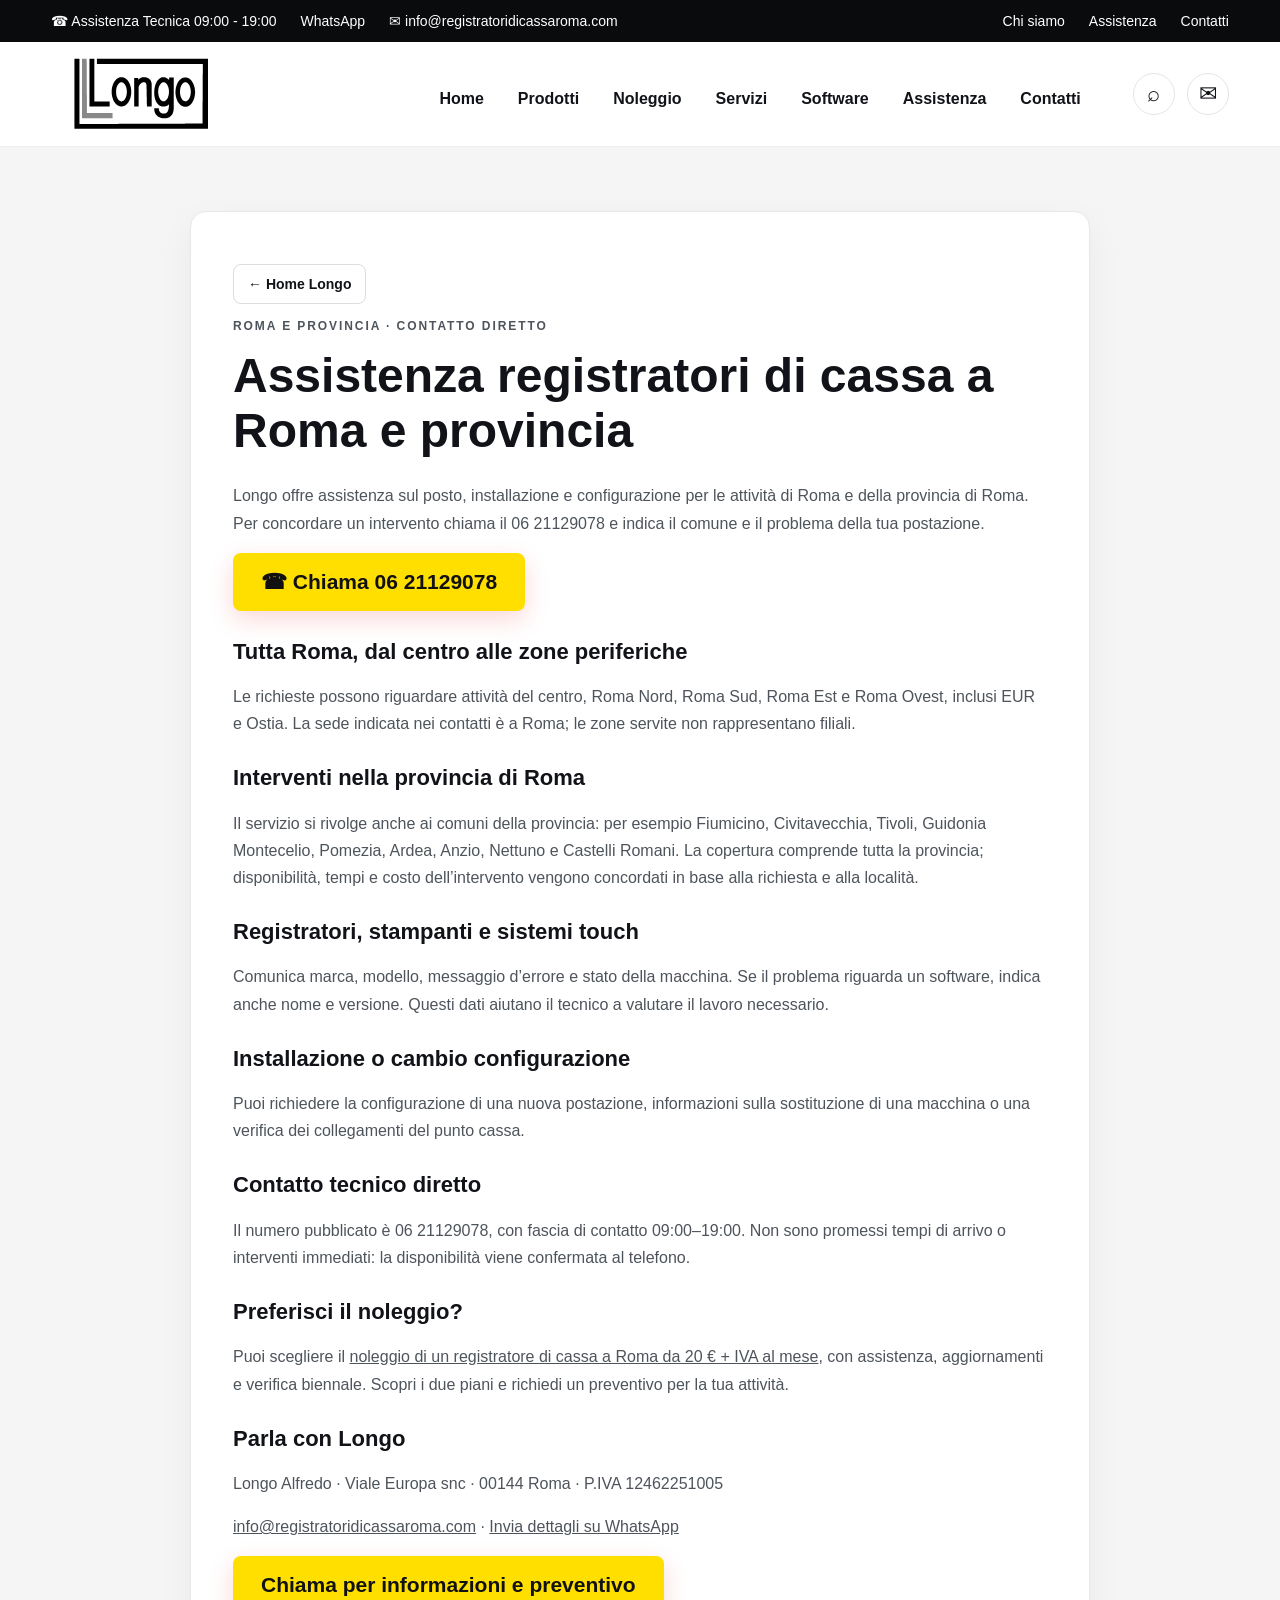
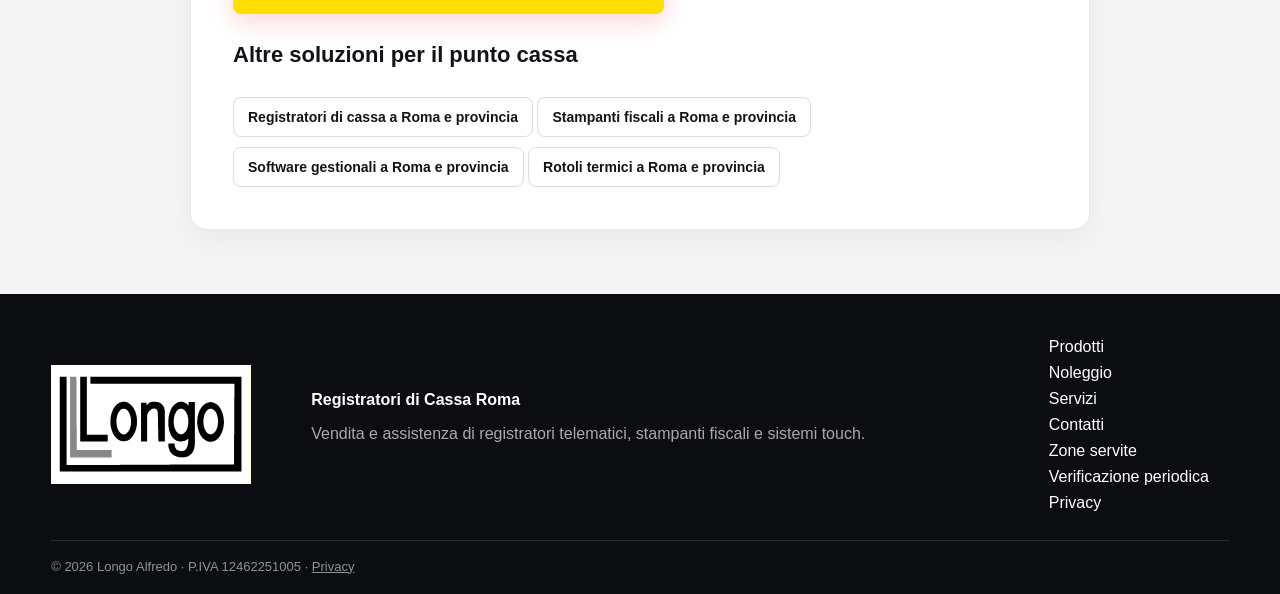
==== commit 760a8fd8: "SEO locale: pagine settori e zone, guide, FAQ e LocalBusiness schema, sitemap Co-Authored-By: Claude" ====
--- a/assistenza-registratori-roma-provincia.html
+++ b/assistenza-registratori-roma-provincia.html
@@ -11,9 +11,9 @@
 <meta name="twitter:image:alt" content="Sistema touch POS con stampante fiscale e cassetto portadenaro">
 </head><body>
 <a class="skip-link" href="#contenuto">Vai al contenuto</a>
-<div class="topbar"><div class="container topbar-inner"><div class="top-left"><span>☎ Assistenza Tecnica 09:00 - 19:00</span><a href="https://wa.me/390621129078" target="_blank" rel="noopener">WhatsApp</a><a href="mailto:info@registratoridicassaroma.com">✉ info@registratoridicassaroma.com</a></div><div class="top-right"><a href="index.html#azienda">Chi siamo</a><a href="index.html#assistenza">Assistenza</a><a href="index.html#contatti">Contatti</a></div></div></div>
-<header class="header"><div class="container nav-row"><a class="logo" href="index.html#home" aria-label="Longo - Home"><img src="assets/logo-longo.svg" alt="Longo" width="180" height="108"></a><nav id="nav" aria-label="Navigazione principale"><a href="index.html#home">Home</a><a href="index.html#prodotti">Prodotti</a><a href="noleggio-registratori-di-cassa-roma.html">Noleggio</a><a href="index.html#servizi">Servizi</a><a href="index.html#software">Software</a><a href="index.html#assistenza">Assistenza</a><a href="index.html#contatti">Contatti</a></nav><div class="nav-actions"><a href="index.html#prodotti" aria-label="Vai ai prodotti">⌕</a><a href="index.html#contatti" aria-label="Richiedi informazioni">✉</a></div><button id="menu" aria-label="Apri menu" aria-controls="nav" aria-expanded="false">☰</button></div></header>
-<main id="contenuto"><section class="legal-page"><div class="container legal-card"><a class="product-link" href="index.html">← Home Longo</a><p class="legal-kicker">ROMA E PROVINCIA · CONTATTO DIRETTO</p><h1>Assistenza registratori di cassa a Roma e provincia</h1><p>Longo offre assistenza sul posto, installazione e configurazione per le attività di Roma e della provincia di Roma. Per concordare un intervento chiama il 06 21129078 e indica il comune e il problema della tua postazione.</p><a class="cta dark" href="tel:+390621129078">☎ Chiama 06 21129078</a><h2>Tutta Roma, dal centro alle zone periferiche</h2><p>Le richieste possono riguardare attività del centro, Roma Nord, Roma Sud, Roma Est e Roma Ovest, inclusi EUR e Ostia. La sede indicata nei contatti è a Roma; le zone servite non rappresentano filiali.</p><h2>Interventi nella provincia di Roma</h2><p>Il servizio si rivolge anche ai comuni della provincia: per esempio Fiumicino, Civitavecchia, Tivoli, Guidonia Montecelio, Pomezia, Ardea, Anzio, Nettuno e Castelli Romani. La copertura comprende tutta la provincia; disponibilità, tempi e costo dell’intervento vengono concordati in base alla richiesta e alla località.</p><h2>Registratori, stampanti e sistemi touch</h2><p>Comunica marca, modello, messaggio d’errore e stato della macchina. Se il problema riguarda un software, indica anche nome e versione. Questi dati aiutano il tecnico a valutare il lavoro necessario.</p><h2>Installazione o cambio configurazione</h2><p>Puoi richiedere la configurazione di una nuova postazione, informazioni sulla sostituzione di una macchina o una verifica dei collegamenti del punto cassa.</p><h2>Contatto tecnico diretto</h2><p>Il numero pubblicato è 06 21129078, con fascia di contatto 09:00–19:00. Non sono promessi tempi di arrivo o interventi immediati: la disponibilità viene confermata al telefono.</p><h2>Preferisci il noleggio?</h2><p>Puoi scegliere il <a href="noleggio-registratori-di-cassa-roma.html">noleggio di un registratore di cassa a Roma da 20 € + IVA al mese</a>, con assistenza, aggiornamenti e verifica biennale. Scopri i due piani e richiedi un preventivo per la tua attività.</p><h2>Parla con Longo</h2><p>Longo Alfredo · Viale Europa snc · 00144 Roma · P.IVA 12462251005</p><p><a href="mailto:info@registratoridicassaroma.com">info@registratoridicassaroma.com</a> · <a href="https://wa.me/390621129078" target="_blank" rel="noopener">Invia dettagli su WhatsApp</a></p><a class="cta dark" href="tel:+390621129078">Chiama per informazioni e preventivo</a><h2>Altre soluzioni per il punto cassa</h2><a class="product-link" href="registratori-di-cassa-roma.html">Registratori di cassa a Roma e provincia</a> <a class="product-link" href="stampanti-fiscali-roma.html">Stampanti fiscali a Roma e provincia</a> <a class="product-link" href="software-gestionali-roma.html">Software gestionali a Roma e provincia</a> <a class="product-link" href="rotoli-termici-roma.html">Rotoli termici a Roma e provincia</a> </div></section></main><footer><div class="container footer-row"><img src="assets/logo-longo.svg" alt="Longo" loading="lazy" decoding="async"><div><b>Registratori di Cassa Roma</b><p>Vendita e assistenza di registratori telematici, stampanti fiscali e sistemi touch.</p></div><div><a href="index.html#prodotti">Prodotti</a><a href="noleggio-registratori-di-cassa-roma.html">Noleggio</a><a href="index.html#servizi">Servizi</a><a href="index.html#contatti">Contatti</a><a href="privacy.html">Privacy</a></div></div><div class="container copyright">© 2026 Longo Alfredo · P.IVA 12462251005 · <a href="privacy.html">Privacy</a></div></footer>
+<div class="topbar"><div class="container topbar-inner"><div class="top-left"><span>☎ Assistenza Tecnica 09:00 - 19:00</span><a href="https://wa.me/390621129078" target="_blank" rel="noopener">WhatsApp</a><a href="mailto:info@registratoridicassaroma.com">✉ info@registratoridicassaroma.com</a></div><div class="top-right"><a href="/#azienda">Chi siamo</a><a href="/#assistenza">Assistenza</a><a href="/#contatti">Contatti</a></div></div></div>
+<header class="header"><div class="container nav-row"><a class="logo" href="/" aria-label="Longo - Home"><img src="assets/logo-longo.svg" alt="Longo" width="180" height="108"></a><nav id="nav" aria-label="Navigazione principale"><a href="/">Home</a><a href="/#prodotti">Prodotti</a><a href="noleggio-registratori-di-cassa-roma.html">Noleggio</a><a href="/#servizi">Servizi</a><a href="/#software">Software</a><a href="/#assistenza">Assistenza</a><a href="/#contatti">Contatti</a></nav><div class="nav-actions"><a href="/#prodotti" aria-label="Vai ai prodotti">⌕</a><a href="/#contatti" aria-label="Richiedi informazioni">✉</a></div><button id="menu" aria-label="Apri menu" aria-controls="nav" aria-expanded="false">☰</button></div></header>
+<main id="contenuto"><section class="legal-page"><div class="container legal-card"><a class="product-link" href="/">← Home Longo</a><p class="legal-kicker">ROMA E PROVINCIA · CONTATTO DIRETTO</p><h1>Assistenza registratori di cassa a Roma e provincia</h1><p>Longo offre assistenza sul posto, installazione e configurazione per le attività di Roma e della provincia di Roma. Per concordare un intervento chiama il 06 21129078 e indica il comune e il problema della tua postazione.</p><a class="cta dark" href="tel:+390621129078">☎ Chiama 06 21129078</a><h2>Tutta Roma, dal centro alle zone periferiche</h2><p>Le richieste possono riguardare attività del centro, Roma Nord, Roma Sud, Roma Est e Roma Ovest, inclusi EUR e Ostia. La sede indicata nei contatti è a Roma; le zone servite non rappresentano filiali.</p><h2>Interventi nella provincia di Roma</h2><p>Il servizio si rivolge anche ai comuni della provincia: per esempio Fiumicino, Civitavecchia, Tivoli, Guidonia Montecelio, Pomezia, Ardea, Anzio, Nettuno e Castelli Romani. La copertura comprende tutta la provincia; disponibilità, tempi e costo dell’intervento vengono concordati in base alla richiesta e alla località.</p><h2>Registratori, stampanti e sistemi touch</h2><p>Comunica marca, modello, messaggio d’errore e stato della macchina. Se il problema riguarda un software, indica anche nome e versione. Questi dati aiutano il tecnico a valutare il lavoro necessario.</p><h2>Installazione o cambio configurazione</h2><p>Puoi richiedere la configurazione di una nuova postazione, informazioni sulla sostituzione di una macchina o una verifica dei collegamenti del punto cassa.</p><h2>Contatto tecnico diretto</h2><p>Il numero pubblicato è 06 21129078, con fascia di contatto 09:00–19:00. Non sono promessi tempi di arrivo o interventi immediati: la disponibilità viene confermata al telefono.</p><h2>Preferisci il noleggio?</h2><p>Puoi scegliere il <a href="noleggio-registratori-di-cassa-roma.html">noleggio di un registratore di cassa a Roma da 20 € + IVA al mese</a>, con assistenza, aggiornamenti e verifica biennale. Scopri i due piani e richiedi un preventivo per la tua attività.</p><h2>Parla con Longo</h2><p>Longo Alfredo · Viale Europa snc · 00144 Roma · P.IVA 12462251005</p><p><a href="mailto:info@registratoridicassaroma.com">info@registratoridicassaroma.com</a> · <a href="https://wa.me/390621129078" target="_blank" rel="noopener">Invia dettagli su WhatsApp</a></p><a class="cta dark" href="tel:+390621129078">Chiama per informazioni e preventivo</a><h2>Altre soluzioni per il punto cassa</h2><a class="product-link" href="registratori-di-cassa-roma.html">Registratori di cassa a Roma e provincia</a> <a class="product-link" href="stampanti-fiscali-roma.html">Stampanti fiscali a Roma e provincia</a> <a class="product-link" href="software-gestionali-roma.html">Software gestionali a Roma e provincia</a> <a class="product-link" href="rotoli-termici-roma.html">Rotoli termici a Roma e provincia</a> </div></section></main><footer><div class="container footer-row"><img src="assets/logo-longo.svg" alt="Longo" loading="lazy" decoding="async"><div><b>Registratori di Cassa Roma</b><p>Vendita e assistenza di registratori telematici, stampanti fiscali e sistemi touch.</p></div><div><a href="/#prodotti">Prodotti</a><a href="noleggio-registratori-di-cassa-roma.html">Noleggio</a><a href="/#servizi">Servizi</a><a href="/#contatti">Contatti</a><a href="zone-servite-roma-provincia.html">Zone servite</a><a href="verificazione-periodica-registratore-telematico-roma.html">Verificazione periodica</a><a href="privacy.html">Privacy</a></div></div><div class="container copyright">© 2026 Longo Alfredo · P.IVA 12462251005 · <a href="privacy.html">Privacy</a></div></footer>
 <style>.call-mobile{display:none}@media(max-width:768px){body{padding-bottom:76px}.call-mobile{display:block;position:fixed;bottom:0;left:0;right:0;z-index:999;background:#ffdf00;color:#111;text-align:center;padding:18px 12px;font-size:20px;font-weight:800;text-decoration:none;box-shadow:0 -2px 10px #0002;padding-bottom:calc(18px + env(safe-area-inset-bottom))}}</style>
 <a class="call-mobile" href="tel:+390621129078" aria-label="Chiama Longo al numero 06 21129078">☎ Chiama ora · 06 21129078</a>
 <script src="script.js"></script>
--- a/styles.css
+++ b/styles.css
@@ -168,6 +168,13 @@
 .legal-card h1{font-size:32px}
 }
 
+/* Percorso commerciale homepage: contatto diretto, senza tracker aggiuntivi. */
+.sales-intro{padding-top:32px;padding-bottom:32px}.sales-kicker{font-size:13px;font-weight:800;letter-spacing:.06em}.sales-intro h1{font-size:clamp(28px,4vw,44px);line-height:1.15;margin:0 0 16px;max-width:950px}.sales-intro>p{max-width:900px;line-height:1.6}.sales-actions{display:flex;gap:20px;align-items:center;flex-wrap:wrap;margin:24px 0 12px}.sales-phone{font-weight:700;text-decoration:underline}.sales-note{font-size:14px;color:#555}.sales-paths{display:grid;position:static;grid-template-columns:repeat(3,minmax(0,1fr));gap:16px;margin:24px 0 0;padding:0;background:none;border:0;box-shadow:none}.sales-paths a{display:block;border:1px solid #ddd;border-radius:12px;padding:20px;color:#111;background:#fafafa;text-decoration:none}.sales-paths strong,.sales-paths span{display:block}.sales-paths strong{font-size:19px;margin-bottom:8px}.sales-paths span{font-size:14px;line-height:1.5}.sales-paths a:hover{border-color:#111;background:#fff9cf}.sales-actions a:focus-visible,.sales-paths a:focus-visible,.sales-mobile a:focus-visible{outline:3px solid #245cdb;outline-offset:3px}.sales-mobile{display:none}
+@media(max-width:820px){.sales-paths{display:grid;grid-template-columns:1fr}.sales-actions{align-items:stretch;flex-direction:column}.sales-actions .cta{text-align:center;white-space:normal}}
+@media(max-width:768px){body:has(.sales-mobile){padding-bottom:calc(90px + env(safe-area-inset-bottom))}.sales-mobile{display:grid;grid-template-columns:1fr 1fr;position:fixed;bottom:0;left:0;right:0;z-index:999;gap:8px;padding:10px 12px calc(10px + env(safe-area-inset-bottom));background:#fff;box-shadow:0 -2px 10px #0002}.sales-mobile a{display:flex;align-items:center;justify-content:center;min-height:48px;padding:8px;border-radius:8px;background:#111;color:#fff;text-align:center;font-size:15px;font-weight:800;text-decoration:none}.sales-mobile a:last-child{background:#ffdf00;color:#111}}
+
+.buying-guide{background:#f7f7f7;padding:56px 0}.buying-grid{display:grid;grid-template-columns:repeat(3,minmax(0,1fr));gap:20px}.buying-grid article{background:#fff;padding:26px;border:1px solid var(--line);border-radius:14px}.buying-grid h3{font-size:24px;margin:0 0 14px}.buying-grid p,.quote-section p,.quote-steps li{line-height:1.65}.quote-section{background:#fffae0;padding:64px 0;scroll-margin-top:120px}.quote-layout{display:grid;grid-template-columns:1fr 1fr;gap:48px;align-items:start}.quote-layout h2,.buying-faq h2{font-size:clamp(27px,3vw,38px);line-height:1.15}.quote-steps{padding-left:24px}.quote-steps li{padding:8px 0}.quote-steps strong{display:block}.quote-form{background:#fff;padding:28px;border:1px solid #ddd;border-radius:16px;box-shadow:0 10px 30px #00000008}.quote-form label{display:block;font-weight:700;margin:0 0 9px}.quote-form label span{font-weight:400;font-size:14px}.quote-form select,.quote-form input,.quote-form textarea{display:block;width:100%;min-width:0;font:inherit;font-size:16px;line-height:1.4;border:1px solid #999;border-radius:8px;padding:13px 12px;margin-bottom:20px;background:#fff;color:#111}.quote-form textarea{resize:vertical}.quote-form :is(input,select,textarea):focus-visible{outline:3px solid #245cdb;outline-offset:2px}.quote-form .cta{border:0;width:100%;justify-content:center;font-size:17px;cursor:pointer}.quote-form .sales-note a,.buying-faq a:not(.cta){text-decoration:underline}.quote-email{display:block;width:100%;padding:15px 10px;margin-top:10px;border:1px solid #ccc;border-radius:8px;background:#fff;color:#111;font-size:16px;cursor:pointer}.quote-form #quote-status{font-size:14px;line-height:1.5}.buying-faq{padding-top:56px;padding-bottom:64px;max-width:1000px}.buying-faq details{border-bottom:1px solid #ddd;padding:20px 0}.buying-faq summary{font-size:19px;font-weight:700;cursor:pointer;line-height:1.5}.buying-faq details p{line-height:1.7;color:#444}.buying-faq>.cta{margin-top:28px}@media(max-width:820px){.buying-grid,.quote-layout{grid-template-columns:1fr}.quote-layout{gap:24px}.quote-form{padding:22px}.quote-section,.buying-guide{padding:40px 0}}@media(prefers-reduced-motion:reduce){html{scroll-behavior:auto}*{transition:none!important}}
+
 /* Noleggio */
 .rental-home{background:#111;color:#fff;padding:42px 0}.rental-home p{font-size:18px;line-height:1.6;max-width:850px}.rental-home .section-title span{color:#ffdf00}.rental-home h2{margin-bottom:18px}
 .rental-hero{padding:64px 0;background:#f5f5f5}.rental-intro{display:grid;grid-template-columns:1.25fr 1fr;gap:48px;align-items:center}.rental-intro h1{font-size:clamp(32px,4vw,58px);line-height:1.08;margin:14px 0 24px}.rental-intro p{font-size:18px;line-height:1.65}.rental-intro img{width:100%;height:auto;max-height:420px;object-fit:contain;border-radius:16px}.rental-section{padding:64px 0}.rental-light{background:#f5f5f5}.rental-plans{display:grid;grid-template-columns:1fr 1fr;gap:24px}.rental-plan{border:2px solid #ddd;border-radius:16px;padding:32px}.rental-plus{border-color:#111;background:#111;color:#fff}.rental-plus .legal-kicker{color:#ffdf00}.rental-plan h3{font-size:26px;margin:12px 0}.rental-price{font-size:48px;font-weight:800;margin:18px 0}.rental-price span{font-size:18px;font-weight:400;display:block}.rental-plan li{margin:12px 0;line-height:1.5}.rental-plan p:not(.rental-price){line-height:1.6}.rental-note{font-size:16px;line-height:1.6;color:#555}.rental-reading{max-width:940px}.rental-reading h2{font-size:32px;line-height:1.2;margin:32px 0 18px}.rental-reading p,.rental-reading li{font-size:18px;line-height:1.7}.rental-reading li{margin-bottom:18px}.rental-faq details{padding:20px 0;border-bottom:1px solid #ddd}.rental-faq summary{font-size:18px;font-weight:700;cursor:pointer}.rental-faq details p{margin-bottom:0}
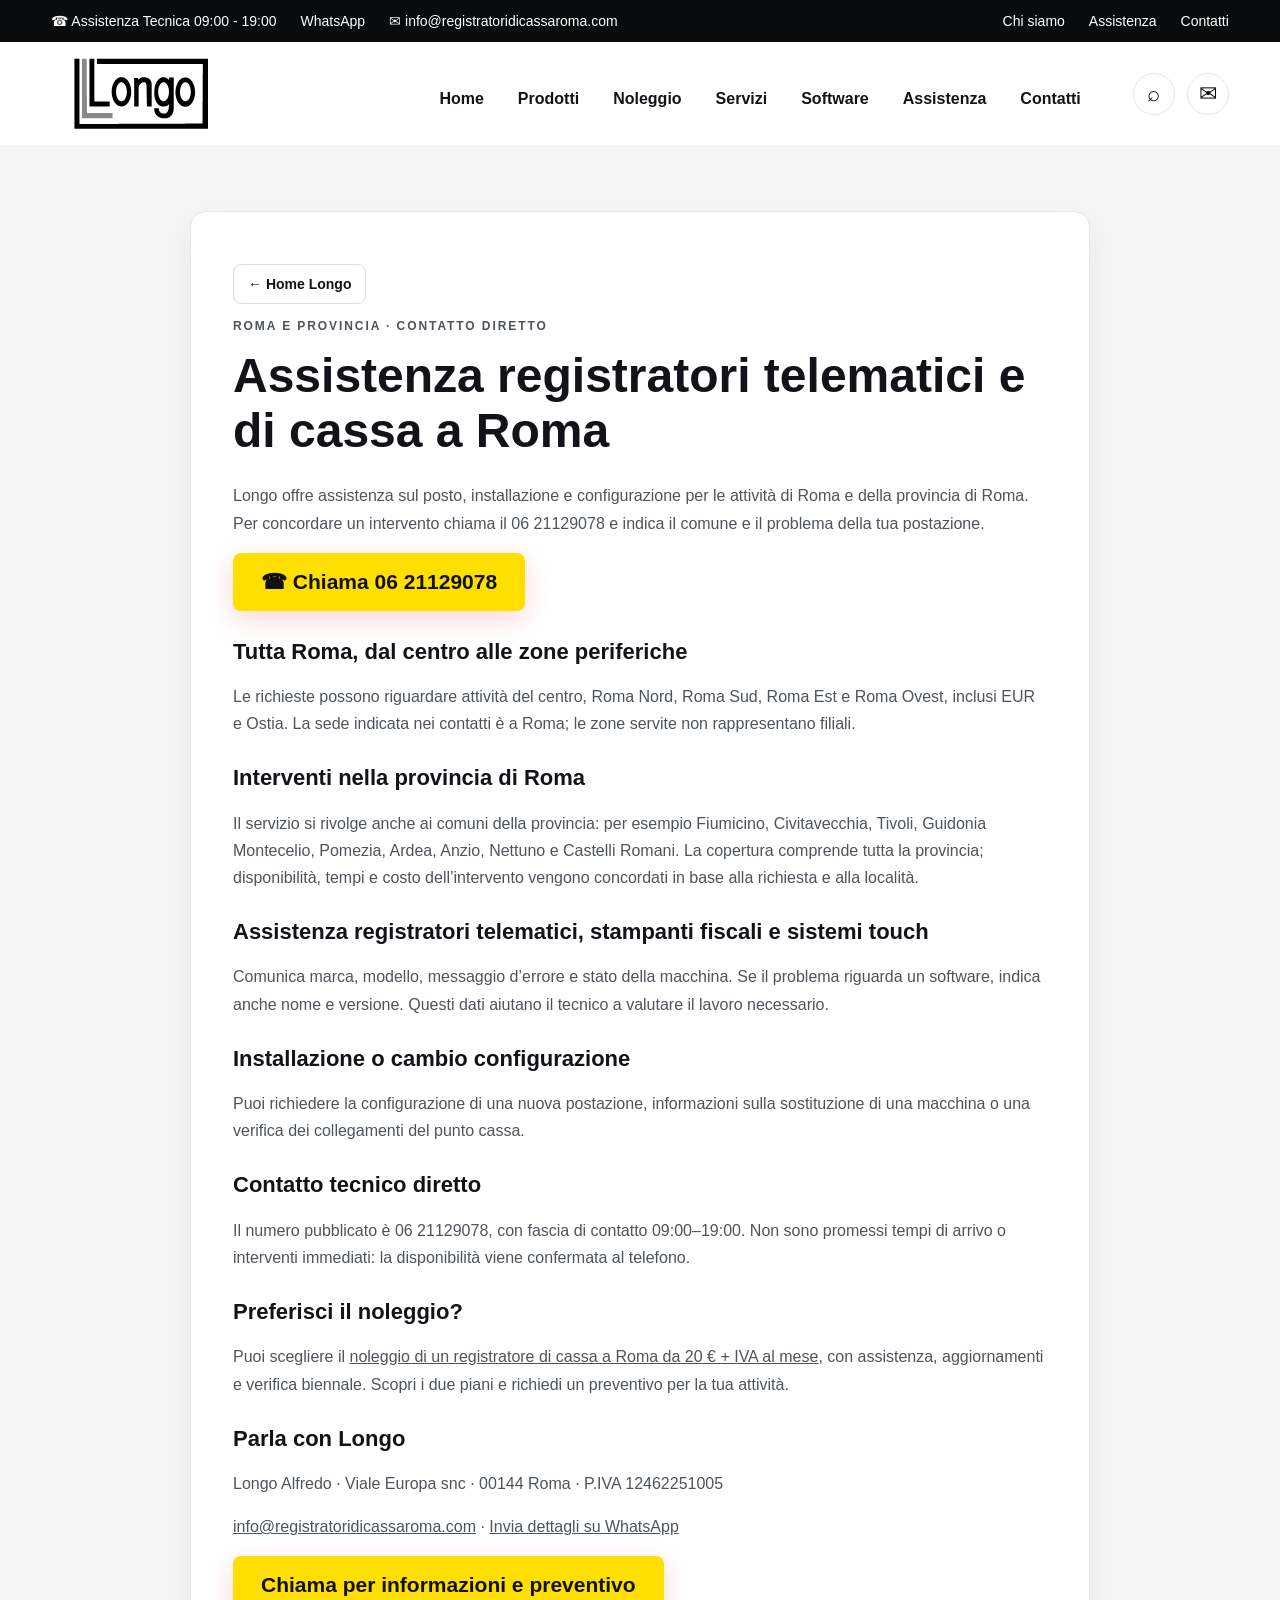
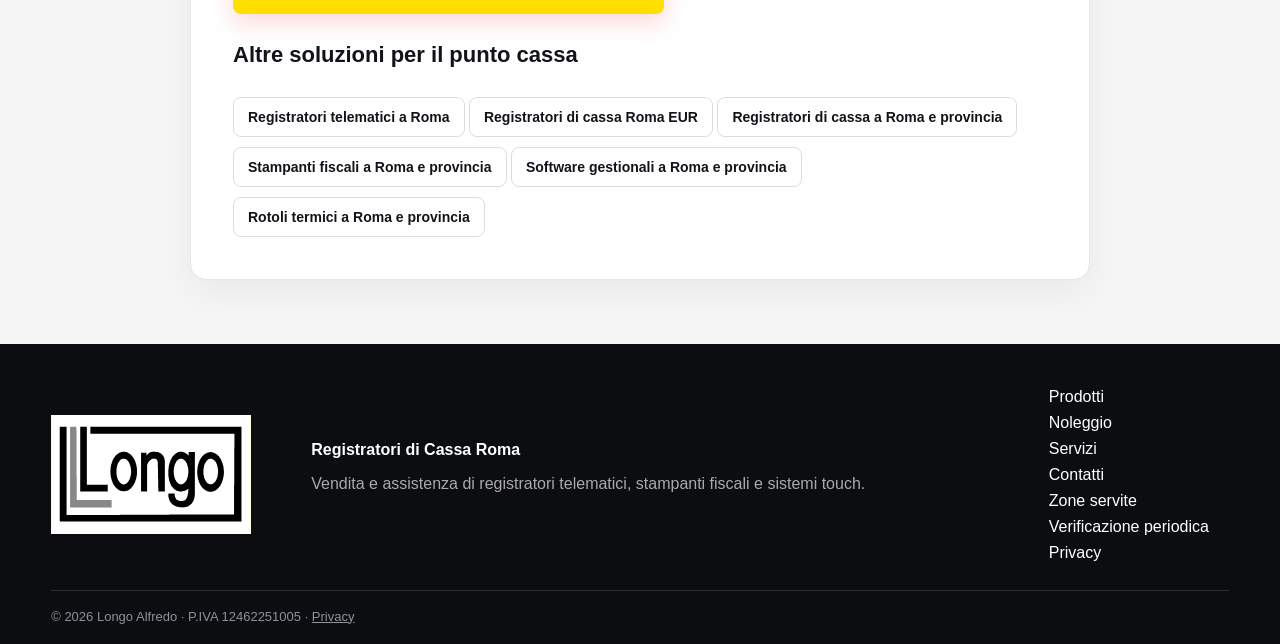
==== commit 0210e6a7: "SEO: rafforza assistenza registratori telematici Roma" ====
--- a/assistenza-registratori-roma-provincia.html
+++ b/assistenza-registratori-roma-provincia.html
@@ -1,4 +1,4 @@
-<!doctype html><html lang="it"><head><meta charset="utf-8"><meta name="viewport" content="width=device-width,initial-scale=1"><title>Assistenza registratori di cassa a Roma e provincia | Longo</title><meta name="description" content="Assistenza tecnica, installazione e configurazione del punto cassa in tutta Roma e provincia. Contatta Longo al 06 21129078, dalle 09:00 alle 19:00."><meta name="robots" content="index,follow,max-image-preview:large"><link rel="canonical" href="https://www.registratoridicassaroma.com/assistenza-registratori-roma-provincia.html"><link rel="icon" href="assets/logo-longo.svg" type="image/svg+xml"><link rel="stylesheet" href="styles.css"><meta property="og:type" content="website"><meta property="og:locale" content="it_IT"><meta property="og:title" content="Assistenza registratori di cassa a Roma e provincia | Longo"><meta property="og:description" content="Assistenza tecnica, installazione e configurazione del punto cassa in tutta Roma e provincia. Contatta Longo al 06 21129078, dalle 09:00 alle 19:00."><meta property="og:url" content="https://www.registratoridicassaroma.com/assistenza-registratori-roma-provincia.html"><script type="application/ld+json">{"@context":"https://schema.org","@type":"Service","name":"Assistenza registratori di cassa a Roma e provincia","url":"https://www.registratoridicassaroma.com/assistenza-registratori-roma-provincia.html","description":"Assistenza tecnica, installazione e configurazione del punto cassa in tutta Roma e provincia. Contatta Longo al 06 21129078, dalle 09:00 alle 19:00.","areaServed":["Roma","Provincia di Roma"],"provider":{"@type":"LocalBusiness","name":"Longo Registratori di Cassa","url":"https://www.registratoridicassaroma.com/","telephone":"+390621129078","address":{"@type":"PostalAddress","streetAddress":"Viale Europa snc","postalCode":"00144","addressLocality":"Roma","addressCountry":"IT"}}}</script><script type="application/ld+json">{"@context":"https://schema.org","@type":"BreadcrumbList","itemListElement":[{"@type":"ListItem","position":1,"name":"Home","item":"https://www.registratoridicassaroma.com/"},{"@type":"ListItem","position":2,"name":"Assistenza registratori di cassa a Roma e provincia","item":"https://www.registratoridicassaroma.com/assistenza-registratori-roma-provincia.html"}]}</script><meta property="og:site_name" content="Longo Registratori di Cassa">
+<!doctype html><html lang="it"><head><meta charset="utf-8"><meta name="viewport" content="width=device-width,initial-scale=1"><title>Assistenza registratori telematici e di cassa Roma | Longo</title><meta name="description" content="Assistenza registratori telematici e di cassa a Roma e provincia: installazione, configurazione e supporto tecnico Longo. Chiama 06 21129078."><meta name="robots" content="index,follow,max-image-preview:large"><link rel="canonical" href="https://www.registratoridicassaroma.com/assistenza-registratori-roma-provincia.html"><link rel="icon" href="assets/logo-longo.svg" type="image/svg+xml"><link rel="stylesheet" href="styles.css"><meta property="og:type" content="website"><meta property="og:locale" content="it_IT"><meta property="og:title" content="Assistenza registratori di cassa a Roma e provincia | Longo"><meta property="og:description" content="Assistenza tecnica, installazione e configurazione del punto cassa in tutta Roma e provincia. Contatta Longo al 06 21129078, dalle 09:00 alle 19:00."><meta property="og:url" content="https://www.registratoridicassaroma.com/assistenza-registratori-roma-provincia.html"><script type="application/ld+json">{"@context":"https://schema.org","@type":"Service","name":"Assistenza registratori di cassa a Roma e provincia","url":"https://www.registratoridicassaroma.com/assistenza-registratori-roma-provincia.html","description":"Assistenza tecnica, installazione e configurazione del punto cassa in tutta Roma e provincia. Contatta Longo al 06 21129078, dalle 09:00 alle 19:00.","areaServed":["Roma","Provincia di Roma"],"provider":{"@type":"LocalBusiness","name":"Longo Registratori di Cassa","url":"https://www.registratoridicassaroma.com/","telephone":"+390621129078","address":{"@type":"PostalAddress","streetAddress":"Viale Europa snc","postalCode":"00144","addressLocality":"Roma","addressCountry":"IT"}}}</script><script type="application/ld+json">{"@context":"https://schema.org","@type":"BreadcrumbList","itemListElement":[{"@type":"ListItem","position":1,"name":"Home","item":"https://www.registratoridicassaroma.com/"},{"@type":"ListItem","position":2,"name":"Assistenza registratori di cassa a Roma e provincia","item":"https://www.registratoridicassaroma.com/assistenza-registratori-roma-provincia.html"}]}</script><meta property="og:site_name" content="Longo Registratori di Cassa">
 <meta property="og:image" content="https://www.registratoridicassaroma.com/assets/hero-home-2026-09-18.webp">
 <meta property="og:image:type" content="image/webp">
 <meta property="og:image:width" content="1672">
@@ -13,7 +13,7 @@
 <a class="skip-link" href="#contenuto">Vai al contenuto</a>
 <div class="topbar"><div class="container topbar-inner"><div class="top-left"><span>☎ Assistenza Tecnica 09:00 - 19:00</span><a href="https://wa.me/390621129078" target="_blank" rel="noopener">WhatsApp</a><a href="mailto:info@registratoridicassaroma.com">✉ info@registratoridicassaroma.com</a></div><div class="top-right"><a href="/#azienda">Chi siamo</a><a href="/#assistenza">Assistenza</a><a href="/#contatti">Contatti</a></div></div></div>
 <header class="header"><div class="container nav-row"><a class="logo" href="/" aria-label="Longo - Home"><img src="assets/logo-longo.svg" alt="Longo" width="180" height="108"></a><nav id="nav" aria-label="Navigazione principale"><a href="/">Home</a><a href="/#prodotti">Prodotti</a><a href="noleggio-registratori-di-cassa-roma.html">Noleggio</a><a href="/#servizi">Servizi</a><a href="/#software">Software</a><a href="/#assistenza">Assistenza</a><a href="/#contatti">Contatti</a></nav><div class="nav-actions"><a href="/#prodotti" aria-label="Vai ai prodotti">⌕</a><a href="/#contatti" aria-label="Richiedi informazioni">✉</a></div><button id="menu" aria-label="Apri menu" aria-controls="nav" aria-expanded="false">☰</button></div></header>
-<main id="contenuto"><section class="legal-page"><div class="container legal-card"><a class="product-link" href="/">← Home Longo</a><p class="legal-kicker">ROMA E PROVINCIA · CONTATTO DIRETTO</p><h1>Assistenza registratori di cassa a Roma e provincia</h1><p>Longo offre assistenza sul posto, installazione e configurazione per le attività di Roma e della provincia di Roma. Per concordare un intervento chiama il 06 21129078 e indica il comune e il problema della tua postazione.</p><a class="cta dark" href="tel:+390621129078">☎ Chiama 06 21129078</a><h2>Tutta Roma, dal centro alle zone periferiche</h2><p>Le richieste possono riguardare attività del centro, Roma Nord, Roma Sud, Roma Est e Roma Ovest, inclusi EUR e Ostia. La sede indicata nei contatti è a Roma; le zone servite non rappresentano filiali.</p><h2>Interventi nella provincia di Roma</h2><p>Il servizio si rivolge anche ai comuni della provincia: per esempio Fiumicino, Civitavecchia, Tivoli, Guidonia Montecelio, Pomezia, Ardea, Anzio, Nettuno e Castelli Romani. La copertura comprende tutta la provincia; disponibilità, tempi e costo dell’intervento vengono concordati in base alla richiesta e alla località.</p><h2>Registratori, stampanti e sistemi touch</h2><p>Comunica marca, modello, messaggio d’errore e stato della macchina. Se il problema riguarda un software, indica anche nome e versione. Questi dati aiutano il tecnico a valutare il lavoro necessario.</p><h2>Installazione o cambio configurazione</h2><p>Puoi richiedere la configurazione di una nuova postazione, informazioni sulla sostituzione di una macchina o una verifica dei collegamenti del punto cassa.</p><h2>Contatto tecnico diretto</h2><p>Il numero pubblicato è 06 21129078, con fascia di contatto 09:00–19:00. Non sono promessi tempi di arrivo o interventi immediati: la disponibilità viene confermata al telefono.</p><h2>Preferisci il noleggio?</h2><p>Puoi scegliere il <a href="noleggio-registratori-di-cassa-roma.html">noleggio di un registratore di cassa a Roma da 20 € + IVA al mese</a>, con assistenza, aggiornamenti e verifica biennale. Scopri i due piani e richiedi un preventivo per la tua attività.</p><h2>Parla con Longo</h2><p>Longo Alfredo · Viale Europa snc · 00144 Roma · P.IVA 12462251005</p><p><a href="mailto:info@registratoridicassaroma.com">info@registratoridicassaroma.com</a> · <a href="https://wa.me/390621129078" target="_blank" rel="noopener">Invia dettagli su WhatsApp</a></p><a class="cta dark" href="tel:+390621129078">Chiama per informazioni e preventivo</a><h2>Altre soluzioni per il punto cassa</h2><a class="product-link" href="registratori-di-cassa-roma.html">Registratori di cassa a Roma e provincia</a> <a class="product-link" href="stampanti-fiscali-roma.html">Stampanti fiscali a Roma e provincia</a> <a class="product-link" href="software-gestionali-roma.html">Software gestionali a Roma e provincia</a> <a class="product-link" href="rotoli-termici-roma.html">Rotoli termici a Roma e provincia</a> </div></section></main><footer><div class="container footer-row"><img src="assets/logo-longo.svg" alt="Longo" loading="lazy" decoding="async"><div><b>Registratori di Cassa Roma</b><p>Vendita e assistenza di registratori telematici, stampanti fiscali e sistemi touch.</p></div><div><a href="/#prodotti">Prodotti</a><a href="noleggio-registratori-di-cassa-roma.html">Noleggio</a><a href="/#servizi">Servizi</a><a href="/#contatti">Contatti</a><a href="zone-servite-roma-provincia.html">Zone servite</a><a href="verificazione-periodica-registratore-telematico-roma.html">Verificazione periodica</a><a href="privacy.html">Privacy</a></div></div><div class="container copyright">© 2026 Longo Alfredo · P.IVA 12462251005 · <a href="privacy.html">Privacy</a></div></footer>
+<main id="contenuto"><section class="legal-page"><div class="container legal-card"><a class="product-link" href="/">← Home Longo</a><p class="legal-kicker">ROMA E PROVINCIA · CONTATTO DIRETTO</p><h1>Assistenza registratori telematici e di cassa a Roma</h1><p>Longo offre assistenza sul posto, installazione e configurazione per le attività di Roma e della provincia di Roma. Per concordare un intervento chiama il 06 21129078 e indica il comune e il problema della tua postazione.</p><a class="cta dark" href="tel:+390621129078">☎ Chiama 06 21129078</a><h2>Tutta Roma, dal centro alle zone periferiche</h2><p>Le richieste possono riguardare attività del centro, Roma Nord, Roma Sud, Roma Est e Roma Ovest, inclusi EUR e Ostia. La sede indicata nei contatti è a Roma; le zone servite non rappresentano filiali.</p><h2>Interventi nella provincia di Roma</h2><p>Il servizio si rivolge anche ai comuni della provincia: per esempio Fiumicino, Civitavecchia, Tivoli, Guidonia Montecelio, Pomezia, Ardea, Anzio, Nettuno e Castelli Romani. La copertura comprende tutta la provincia; disponibilità, tempi e costo dell’intervento vengono concordati in base alla richiesta e alla località.</p><h2>Assistenza registratori telematici, stampanti fiscali e sistemi touch</h2><p>Comunica marca, modello, messaggio d’errore e stato della macchina. Se il problema riguarda un software, indica anche nome e versione. Questi dati aiutano il tecnico a valutare il lavoro necessario.</p><h2>Installazione o cambio configurazione</h2><p>Puoi richiedere la configurazione di una nuova postazione, informazioni sulla sostituzione di una macchina o una verifica dei collegamenti del punto cassa.</p><h2>Contatto tecnico diretto</h2><p>Il numero pubblicato è 06 21129078, con fascia di contatto 09:00–19:00. Non sono promessi tempi di arrivo o interventi immediati: la disponibilità viene confermata al telefono.</p><h2>Preferisci il noleggio?</h2><p>Puoi scegliere il <a href="noleggio-registratori-di-cassa-roma.html">noleggio di un registratore di cassa a Roma da 20 € + IVA al mese</a>, con assistenza, aggiornamenti e verifica biennale. Scopri i due piani e richiedi un preventivo per la tua attività.</p><h2>Parla con Longo</h2><p>Longo Alfredo · Viale Europa snc · 00144 Roma · P.IVA 12462251005</p><p><a href="mailto:info@registratoridicassaroma.com">info@registratoridicassaroma.com</a> · <a href="https://wa.me/390621129078" target="_blank" rel="noopener">Invia dettagli su WhatsApp</a></p><a class="cta dark" href="tel:+390621129078">Chiama per informazioni e preventivo</a><h2>Altre soluzioni per il punto cassa</h2><a class="product-link" href="registratori-telematici-roma.html">Registratori telematici a Roma</a> <a class="product-link" href="registratori-di-cassa-roma-eur.html">Registratori di cassa Roma EUR</a> <a class="product-link" href="registratori-di-cassa-roma.html">Registratori di cassa a Roma e provincia</a> <a class="product-link" href="stampanti-fiscali-roma.html">Stampanti fiscali a Roma e provincia</a> <a class="product-link" href="software-gestionali-roma.html">Software gestionali a Roma e provincia</a> <a class="product-link" href="rotoli-termici-roma.html">Rotoli termici a Roma e provincia</a> </div></section></main><footer><div class="container footer-row"><img src="assets/logo-longo.svg" alt="Longo" loading="lazy" decoding="async"><div><b>Registratori di Cassa Roma</b><p>Vendita e assistenza di registratori telematici, stampanti fiscali e sistemi touch.</p></div><div><a href="/#prodotti">Prodotti</a><a href="noleggio-registratori-di-cassa-roma.html">Noleggio</a><a href="/#servizi">Servizi</a><a href="/#contatti">Contatti</a><a href="zone-servite-roma-provincia.html">Zone servite</a><a href="verificazione-periodica-registratore-telematico-roma.html">Verificazione periodica</a><a href="privacy.html">Privacy</a></div></div><div class="container copyright">© 2026 Longo Alfredo · P.IVA 12462251005 · <a href="privacy.html">Privacy</a></div></footer>
 <style>.call-mobile{display:none}@media(max-width:768px){body{padding-bottom:76px}.call-mobile{display:block;position:fixed;bottom:0;left:0;right:0;z-index:999;background:#ffdf00;color:#111;text-align:center;padding:18px 12px;font-size:20px;font-weight:800;text-decoration:none;box-shadow:0 -2px 10px #0002;padding-bottom:calc(18px + env(safe-area-inset-bottom))}}</style>
 <a class="call-mobile" href="tel:+390621129078" aria-label="Chiama Longo al numero 06 21129078">☎ Chiama ora · 06 21129078</a>
 <script src="script.js"></script>
